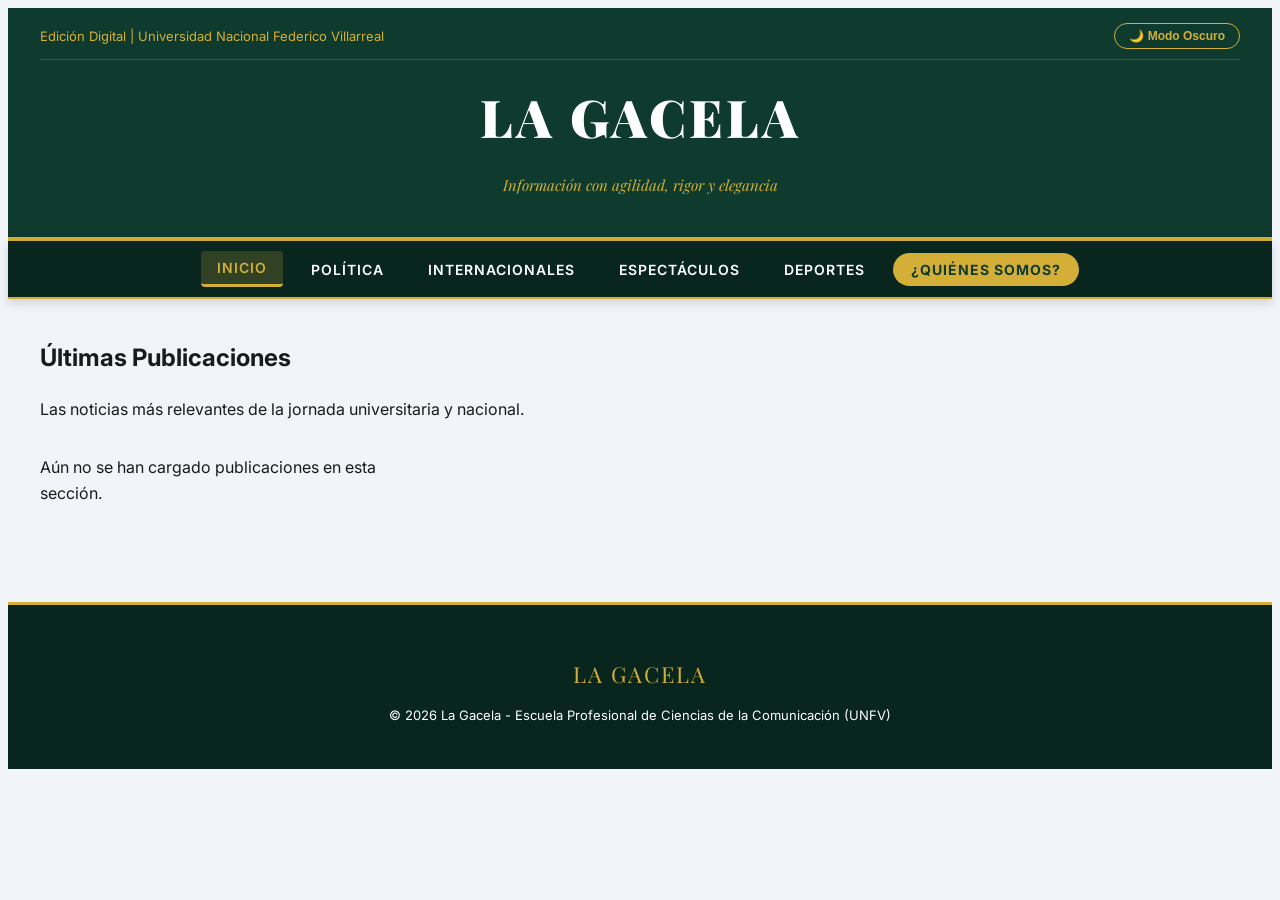
==== index.html @ b921f2df "Refactor styles.css: Update visual styles and inline player components, streamline CSS variables, an" ====
<html lang="es">
<head>
  <meta charset="UTF-8">
  <meta name="viewport" content="width=device-width, initial-scale=1.0">
  <title>La Gacela - Periódico Universitario</title>
  <link rel="stylesheet" href="styles.css">
  <link href="https://fonts.googleapis.com/css2?family=Playfair+Display:ital,wght@0,600;0,700;0,900;1,400;1,700&family=Inter:wght@400;500;600;700&display=swap" rel="stylesheet">
  <link rel="stylesheet" href="https://cdnjs.cloudflare.com/ajax/libs/font-awesome/6.5.1/css/all.min.css">
</head>
<body>

  <!-- ENCABEZADO Y LOGO -->
  <header class="encabezado">
    <div class="top-bar">
      <span>Edición Digital | Universidad Nacional Federico Villarreal</span>
      <button id="btn-modo">🌙 Modo Oscuro</button>
    </div>
    <a href="index.html" class="enlace-logo">
      <h1 class="logo">LA GACELA</h1>
    </a>
    <p class="slogan">Información con agilidad, rigor y elegancia</p>
  </header>

  <!-- BARRA DE NAVEGACIÓN -->
  <nav class="navegacion">
    <ul class="nav-menu">
      <li><button class="nav-btn activo" data-seccion="inicio">Inicio</button></li>
      <li><button class="nav-btn" data-seccion="politica">Política</button></li>
      <li><button class="nav-btn" data-seccion="internacionales">Internacionales</button></li>
      <li><button class="nav-btn" data-seccion="espectaculos">Espectáculos</button></li>
      <li><button class="nav-btn" data-seccion="deportes">Deportes</button></li>
      <li><button class="nav-btn nav-btn-destacado" data-seccion="quienes-somos">¿Quiénes somos?</button></li>
    </ul>
  </nav>

  <!-- CONTENEDOR PRINCIPAL -->
  <main class="contenedor-principal">

    <!-- SECCIÓN NOTICIAS -->
    <section id="sec-noticias" class="seccion-vista activo">
      <div class="encabezado-seccion-actual">
        <h2 id="titulo-seccion-actual" class="titulo-seccion-bloque">Últimas Publicaciones</h2>
        <p id="bajada-seccion-actual" class="subtitulo-seccion-texto">Las noticias más relevantes de la jornada universitaria y nacional.</p>
      </div>

      <!-- NOTICIA DESTACADA (HERO) -->
      <div id="contenedor-destacada"></div>

      <!-- RETÍCULA DE NOTICIAS SECUNDARIAS -->
      <div id="grid-noticias" class="grid-noticias"></div>
    </section>

    <!-- SECCIÓN QUIÉNES SOMOS -->
    <section id="sec-quienes-somos" class="seccion-vista">
      <div class="presentacion-institucional">
        <h2>¿Quiénes somos?</h2>

        <!-- CUADRO COMPACTO PARA EL ISOTIPO DEBAJO DEL TÍTULO -->
        <div class="contenedor-isotipo-quienes-somos">
          <div class="marco-isotipo-compacto">
            <img src="fotos/LAGACELAICONODORADO.jpg" alt="Isotipo La Gacela" class="isotipo-compacto" onerror="this.style.display='none'">
          </div>
        </div>

        <div class="manifiesto-texto">
          <p>
            Somos <strong>La Gacela</strong>, el periódico universitario fundado por estudiantes de Ciencias de la Comunicación de la <strong>Universidad Nacional Federico Villarreal</strong>. Nuestro compromiso es ejercer un periodismo ético, riguroso y transparente que aporte contexto a los hechos de mayor relevancia. Buscamos ser un espacio de confianza donde el rigor informativo y el análisis crítico guíen cada una de nuestras coberturas.
          </p>
        </div>

        <div class="divisor-dorado"></div>

        <!-- EQUIPO EDITORIAL (5 SLIDES) -->
        <div class="bloque-equipo-editorial">
          <h3 class="titulo-equipo">Nuestro equipo editorial</h3>
          <p class="subtitulo-equipo">Conoce a los periodistas detrás de las investigaciones e historias de La Gacela.</p>

          <div class="carrusel-contenedor">
            <button class="carrusel-flecha flecha-izquierda" id="btn-carrusel-prev" aria-label="Anterior">
              <i class="fa-solid fa-chevron-left"></i>
            </button>

            <div class="tarjeta-equipo" id="tarjeta-miembro">
              <div class="avatar-miembro-wrapper">
                <img id="miembro-foto" src="fotos/LAGACELAICONODORADO.jpg" alt="Foto de miembro">
              </div>
              <h4 id="miembro-nombre" class="nombre-miembro">Cargando...</h4>
              <p id="miembro-cargo" class="cargo-miembro">Cargo</p>
              <a id="miembro-correo" href="#" class="correo-miembro">correo@lagacela.pe</a>
              <p id="miembro-bio" class="bio-miembro">Descripción del redactor...</p>
            </div>

            <button class="carrusel-flecha flecha-derecha" id="btn-carrusel-next" aria-label="Siguiente">
              <i class="fa-solid fa-chevron-right"></i>
            </button>
          </div>

          <div class="carrusel-indicadores" id="carrusel-indicadores"></div>
        </div>

      </div>
    </section>

  </main>

  <!-- PIE DE PÁGINA -->
  <footer class="pie-pagina">
    <div class="contenido-footer">
      <p class="logo-footer">LA GACELA</p>
      <p>© 2026 La Gacela - Escuela Profesional de Ciencias de la Comunicación (UNFV)</p>
    </div>
  </footer>

  <script src="script.js"></script>
</body>
</html>
---- styles.css ----
/* ==========================================================
LA GACELA - ESTILOS VISUALES Y REPRODUCTORES INLINE
========================================================== */

:root {
--verde-esmeralda: #0e3b2e;
--verde-oscuro: #08261e;
--dorado: #D4AF37;
--dorado-hover: #b8952b;
--blanco: #ffffff;
--fondo-claro: #f1f5f9;
--tarjeta-bg: #ffffff;
--texto-principal: #1a1a1a;
--texto-secundario: #555555;
--borde-suave: #e2e8f0;
}

{
box-sizing: border-box;
margin: 0;
padding: 0;
}

body {
font-family: 'Inter', -apple-system, sans-serif;
background-color: var(--fondo-claro);
color: var(--texto-principal);
line-height: 1.6;
transition: background-color 0.3s ease, color 0.3s ease;
}

/* ENCABEZADO */
.encabezado {
background-color: var(--verde-esmeralda);
color: var(--blanco);
border-bottom: 4px solid var(--dorado);
padding: 15px 20px 25px 20px;
text-align: center;
}

.top-bar {
max-width: 1200px;
margin: 0 auto 15px auto;
display: flex;
justify-content: space-between;
align-items: center;
font-size: 13px;
color: var(--dorado);
border-bottom: 1px solid rgba(212, 175, 55, 0.25);
padding-bottom: 10px;
}

#btn-modo {
background: transparent;
border: 1px solid var(--dorado);
color: var(--dorado);
padding: 5px 14px;
border-radius: 20px;
cursor: pointer;
font-size: 12px;
font-weight: 600;
transition: all 0.25s ease;
}

#btn-modo:hover {
background-color: var(--dorado);
color: var(--verde-esmeralda);
}

.enlace-logo {
text-decoration: none;
}

.logo {
font-family: 'Playfair Display', Georgia, serif;
font-size: 52px;
font-weight: 900;
color: var(--blanco);
letter-spacing: 3px;
margin: 8px 0 4px 0;
}

.slogan {
font-family: 'Playfair Display', Georgia, serif;
font-style: italic;
font-size: 15px;
color: var(--dorado);
}

/* NAVEGACIÓN */
.navegacion {
background-color: var(--verde-oscuro);
border-bottom: 2px solid var(--dorado);
position: sticky;
top: 0;
z-index: 100;
box-shadow: 0 4px 10px rgba(0,0,0,0.15);
}

.nav-menu {
display: flex;
justify-content: center;
align-items: center;
gap: 12px;
list-style: none;
flex-wrap: wrap;
max-width: 1200px;
margin: 0 auto;
padding: 10px 15px;
}

.nav-btn {
background: transparent !important;
border: none !important;
color: #ffffff !important;
font-family: 'Inter', sans-serif;
font-size: 14px;
font-weight: 600;
text-transform: uppercase;
letter-spacing: 1px;
padding: 8px 16px;
cursor: pointer;
border-radius: 4px;
text-decoration: none;
display: inline-block;
transition: all 0.25s ease;
}

.nav-btn:hover {
color: var(--dorado) !important;
background-color: rgba(212, 175, 55, 0.12) !important;
}

.nav-btn.activo {
color: var(--dorado) !important;
background-color: rgba(212, 175, 55, 0.2) !important;
border-bottom: 3px solid var(--dorado) !important;
}

.nav-btn-destacado {
background-color: var(--dorado) !important;
color: var(--verde-esmeralda) !important;
font-weight: 700;
border-radius: 20px !important;
padding: 8px 18px !important;
}

.contenedor-principal {
max-width: 1200px;
margin: 40px auto 80px auto;
padding: 0 20px;
}

.seccion-vista {
display: none !important;
}

.seccion-vista.activo {
display: block !important;
}

/* ISOTIPO COMPACTO EN QUIÉNES SOMOS */
.contenedor-isotipo-quienes-somos {
display: flex;
justify-content: center;
align-items: center;
margin: 10px auto 25px auto;
}

.marco-isotipo-compacto {
width: 70px;
height: 70px;
border-radius: 8px;
border: 1px solid var(--dorado);
background-color: var(--tarjeta-bg);
padding: 4px;
box-shadow: 0 4px 12px rgba(0, 0, 0, 0.08);
display: flex;
justify-content: center;
align-items: center;
}

.isotipo-compacto {
width: 100%;
height: 100%;
object-fit: contain;
display: block;
}

/* CONTENEDOR DE REDES SOCIALES (TWITTER / TIKTOK) EN NOTICIA */
.contenedor-red-social {
margin: 30px auto !important;
display: flex !important;
justify-content: center !important;
width: 100% !important;
}

/* REPRODUCTOR DE VIDEO EMBEBIDO DENTRO DEL TEXTO */
.iframe-responsive-inline {
position: relative !important;
padding-bottom: 56.25% !important;
height: 0 !important;
overflow: hidden !important;
border-radius: 8px !important;
margin: 30px 0 !important;
box-shadow: 0 4px 15px rgba(0,0,0,0.1) !important;
}

.iframe-responsive-inline iframe {
position: absolute !important;
top: 0 !important;
left: 0 !important;
width: 100% !important;
height: 100% !important;
}

/* NOTICIA DESTACADA EN PORTADA */
.tarjeta-destacada-hero {
background-color: var(--tarjeta-bg);
border-radius: 12px;
overflow: hidden;
box-shadow: 0 8px 25px rgba(0,0,0,0.08);
border: 1px solid var(--borde-suave);
margin-bottom: 40px;
}

.enlace-destacada {
text-decoration: none !important;
color: inherit !important;
display: grid;
grid-template-columns: 1.2fr 1fr;
}

@media (max-width: 850px) {
.enlace-destacada { grid-template-columns: 1fr; }
}

.imagen-destacada-wrapper {
position: relative;
min-height: 360px;
background-color: #e2e8f0;
}

.imagen-destacada-wrapper img {
width: 100%;
height: 100%;
object-fit: cover;
display: block;
}

.badge-categoria-destacada {
position: absolute;
top: 16px;
left: 16px;
background-color: var(--verde-esmeralda);
color: var(--blanco);
font-size: 11px;
font-weight: 700;
padding: 6px 12px;
border-radius: 4px;
letter-spacing: 1px;
border: 1px solid var(--dorado);
}

.contenido-destacada {
padding: 35px 30px;
display: flex;
flex-direction: column;
justify-content: center;
}

.etiqueta-destacada-alerta {
color: var(--dorado);
font-size: 12px;
font-weight: 800;
letter-spacing: 1.5px;
margin-bottom: 12px;
}

.titulo-destacada {
font-family: 'Playfair Display', Georgia, serif;
font-size: 28px;
line-height: 1.25;
color: var(--texto-principal) !important;
margin-bottom: 15px;
font-weight: 900;
}

.bajada-destacada {
font-size: 15px;
color: var(--texto-secundario);
line-height: 1.6;
margin-bottom: 25px;
}

.meta-destacada {
font-size: 13px;
color: #777;
margin-top: auto;
padding-top: 15px;
border-top: 1px solid var(--borde-suave);
}

.meta-destacada strong {
color: var(--verde-esmeralda);
}

/* RETÍCULA DE TARJETAS SECUNDARIAS */
.grid-noticias {
display: grid;
grid-template-columns: repeat(auto-fill, minmax(320px, 1fr));
gap: 30px;
}

.tarjeta-noticia-portada {
background-color: var(--tarjeta-bg);
border-radius: 8px;
overflow: hidden;
box-shadow: 0 4px 15px rgba(0,0,0,0.06);
border: 1px solid var(--borde-suave);
}

.enlace-noticia {
text-decoration: none !important;
color: inherit !important;
display: flex;
flex-direction: column;
height: 100%;
}

.imagen-portada-wrapper {
position: relative;
width: 100%;
height: 210px;
background-color: #e2e8f0;
overflow: hidden;
}

.imagen-portada-wrapper img {
width: 100%;
height: 100%;
object-fit: cover;
}

.badge-categoria-portada {
position: absolute;
top: 12px;
left: 12px;
background-color: var(--verde-esmeralda);
color: var(--blanco);
font-size: 10px;
font-weight: 700;
padding: 4px 9px;
border-radius: 3px;
letter-spacing: 1px;
border: 1px solid var(--dorado);
}

.contenido-tarjeta-portada {
padding: 20px;
display: flex;
flex-direction: column;
flex-grow: 1;
}

.titulo-tarjeta {
font-family: 'Playfair Display', Georgia, serif;
font-size: 20px;
line-height: 1.3;
color: var(--texto-principal) !important;
margin-bottom: 10px;
}

.bajada-tarjeta {
font-size: 14px;
color: var(--texto-secundario);
line-height: 1.5;
margin-bottom: 15px;
}

.meta-tarjeta {
font-size: 12px;
color: #777777;
margin-top: auto;
padding-top: 10px;
border-top: 1px solid var(--borde-suave);
}

.meta-tarjeta strong {
color: var(--verde-esmeralda);
}

/* PÁGINA Y CONTENEDOR DE LA NOTICIA */
.noticia-pagina-wrapper {
background-color: var(--fondo-claro);
padding: 40px 15px 80px 15px;
min-height: calc(100vh - 250px);
display: flex;
justify-content: center;
align-items: flex-start;
}

.noticia-periodistica-container {
width: 100% !important;
max-width: 820px !important;
margin: 0 auto !important;
background-color: var(--tarjeta-bg) !important;
padding: 40px 35px !important;
border-radius: 8px !important;
box-shadow: 0 4px 20px rgba(0, 0, 0, 0.08) !important;
box-sizing: border-box !important;
}

.noticia-volada {
font-family: 'Inter', sans-serif !important;
color: var(--dorado) !important;
font-size: 13px !important;
font-weight: 700 !important;
letter-spacing: 2px !important;
text-transform: uppercase !important;
margin-bottom: 12px !important;
}

.noticia-titular {
font-family: 'Playfair Display', Georgia, serif !important;
font-size: 38px !important;
line-height: 1.2 !important;
font-weight: 900 !important;
color: var(--texto-principal) !important;
margin-top: 0 !important;
margin-bottom: 18px !important;
}

.noticia-bajada, .noticia-bajada p {
font-family: 'Inter', sans-serif !important;
font-size: 19px !important;
line-height: 1.5 !important;
color: #4a4a4a !important;
margin-bottom: 25px !important;
}

.noticia-creditos-fecha {
display: flex !important;
justify-content: space-between !important;
align-items: center !important;
border-top: 1px solid #eaeaea !important;
border-bottom: 1px solid #eaeaea !important;
padding: 12px 0 !important;
margin-bottom: 30px !important;
font-family: 'Inter', sans-serif !important;
font-size: 13.5px !important;
color: #666666 !important;
}

.noticia-creditos-fecha strong {
color: var(--verde-esmeralda) !important;
}

.noticia-media-wrapper {
margin: 0 0 35px 0 !important;
width: 100% !important;
}

.marco-imagen {
width: 100% !important;
max-height: 480px !important;
background-color: #f8f9fa !important;
border-radius: 6px !important;
padding: 5px !important;
display: flex !important;
justify-content: center !important;
align-items: center !important;
overflow: hidden !important;
}

.marco-imagen img {
width: 100% !important;
height: auto !important;
max-height: 470px !important;
object-fit: contain !important;
display: block !important;
margin: 0 auto !important;
}

.noticia-leyenda {
font-family: 'Inter', sans-serif !important;
font-size: 13px !important;
color: #666666 !important;
font-style: italic !important;
margin-top: 10px !important;
border-left: 3px solid var(--dorado) !important;
padding-left: 10px !important;
}

.noticia-lead-destacado, .noticia-lead-destacado p {
font-family: 'Georgia', serif !important;
font-size: 19.5px !important;
font-weight: 500 !important;
color: var(--texto-principal) !important;
line-height: 1.7 !important;
margin-bottom: 22px !important;
}

.noticia-cuerpo-redaccion {
font-family: 'Georgia', serif !important;
font-size: 18px !important;
line-height: 1.8 !important;
color: #2b2b2b !important;
}

.noticia-cuerpo-redaccion p {
margin-bottom: 22px !important;
text-align: justify !important;
}

.noticia-figura-inline {
margin: 30px 0 !important;
width: 100% !important;
}

.marco-imagen-inline {
width: 100% !important;
max-height: 480px !important;
background-color: #f8f9fa !important;
border-radius: 6px !important;
padding: 5px !important;
display: flex !important;
justify-content: center !important;
align-items: center !important;
overflow: hidden !important;
border: 1px solid var(--borde-suave) !important;
}

.marco-imagen-inline img {
width: 100% !important;
height: auto !important;
max-height: 470px !important;
object-fit: contain !important;
display: block !important;
}

.noticia-leyenda-inline {
font-family: 'Inter', sans-serif !important;
font-size: 13px !important;
color: #666666 !important;
font-style: italic !important;
margin-top: 8px !important;
border-left: 3px solid var(--dorado) !important;
padding-left: 10px !important;
}

.noticia-sepa-mas {
margin-top: 45px !important;
padding-top: 25px !important;
border-top: 2px solid #f0f0f0 !important;
}

.tag-item {
display: inline-block !important;
font-family: 'Inter', sans-serif !important;
font-size: 13px !important;
background-color: #f2f4f3 !important;
color: #444444 !important;
padding: 6px 14px !important;
border-radius: 20px !important;
border: 1px solid #e0e0e0 !important;
margin-right: 8px !important;
margin-bottom: 8px !important;
}

.btn-volver-portada {
display: inline-block !important;
font-family: 'Inter', sans-serif !important;
font-weight: 600 !important;
color: var(--verde-esmeralda) !important;
text-decoration: none !important;
padding: 10px 20px !important;
border: 1px solid var(--verde-esmeralda) !important;
border-radius: 4px !important;
transition: all 0.3s ease !important;
margin-top: 25px !important;
}

.btn-volver-portada:hover {
background-color: var(--verde-esmeralda) !important;
color: #ffffff !important;
}

/* PIE DE PÁGINA */
.bloque-vacio-seccion {
grid-column: 1 / -1;
text-align: center;
padding: 60px 20px;
background-color: var(--tarjeta-bg);
border-radius: 8px;
border: 1px dashed var(--borde-suave);
color: var(--texto-secundario);
}

.pie-pagina {
background-color: var(--verde-oscuro);
color: var(--blanco);
text-align: center;
padding: 30px 20px;
border-top: 3px solid var(--dorado);
font-size: 13px;
}

.logo-footer {
font-family: 'Playfair Display', serif;
font-size: 22px;
color: var(--dorado);
margin-bottom: 6px;
letter-spacing: 2px;
}

/* MODO OSCURO ARMONIOSO */
body.modo-oscuro {
--fondo-claro: #0b1311;
--tarjeta-bg: #13241e;
--texto-principal: #f3f4f6;
--texto-secundario: #cbd5e1;
--borde-suave: #1e3d33;
}

body.modo-oscuro .noticia-periodistica-container {
background-color: #13241e !important;
box-shadow: 0 8px 25px rgba(0, 0, 0, 0.4) !important;
}

body.modo-oscuro .noticia-titular,
body.modo-oscuro .noticia-lead-destacado p {
color: #ffffff !important;
}

body.modo-oscuro .noticia-bajada,
body.modo-oscuro .noticia-bajada p,
body.modo-oscuro .noticia-cuerpo-redaccion {
color: #cbd5e1 !important;
}

body.modo-oscuro .marco-imagen,
body.modo-oscuro .marco-imagen-inline,
body.modo-oscuro .marco-isotipo-compacto {
background-color: #081512 !important;
}

body.modo-oscuro .noticia-creditos-fecha strong {
color: var(--dorado) !important;
}
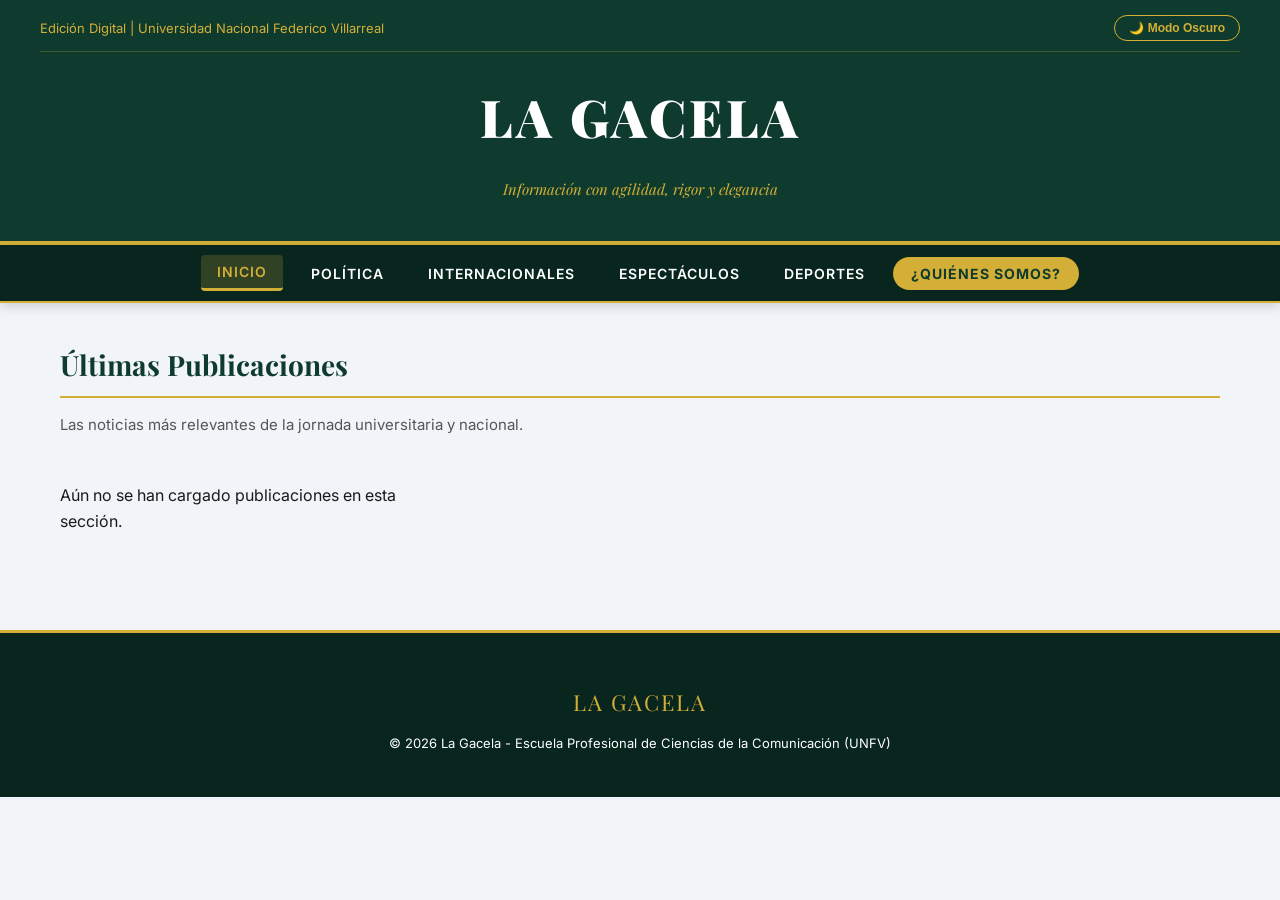
==== commit f6bf65df: "Add HTML5 doctype to index.html, enhance social media link parsing in noticia.html, and unify CSS st" ====
--- a/index.html
+++ b/index.html
@@ -1,4 +1,4 @@
-
+<!DOCTYPE html>
 <html lang="es">
 <head>
   <meta charset="UTF-8">
--- a/styles.css
+++ b/styles.css
@@ -1,650 +1,860 @@
 /* ==========================================================
-LA GACELA - ESTILOS VISUALES Y REPRODUCTORES INLINE
-========================================================== */
+   LA GACELA - HOJA DE ESTILOS UNIFICADA Y DEFINITIVA
+   ========================================================== */
 
 :root {
---verde-esmeralda: #0e3b2e;
---verde-oscuro: #08261e;
---dorado: #D4AF37;
---dorado-hover: #b8952b;
---blanco: #ffffff;
---fondo-claro: #f1f5f9;
---tarjeta-bg: #ffffff;
---texto-principal: #1a1a1a;
---texto-secundario: #555555;
---borde-suave: #e2e8f0;
-}
-
-{
-box-sizing: border-box;
-margin: 0;
-padding: 0;
-}
-
-body {
-font-family: 'Inter', -apple-system, sans-serif;
-background-color: var(--fondo-claro);
-color: var(--texto-principal);
-line-height: 1.6;
-transition: background-color 0.3s ease, color 0.3s ease;
-}
-
-/* ENCABEZADO */
+  --verde-esmeralda: #0e3b2e;
+  --verde-oscuro: #08261e;
+  --dorado: #D4AF37;
+  --dorado-hover: #b8952b;
+  --blanco: #ffffff;
+  --fondo-claro: #f1f5f9;
+  --tarjeta-bg: #ffffff;
+  --texto-principal: #1a1a1a;
+  --texto-secundario: #555555;
+  --borde-suave: #e2e8f0;
+}
+
+html, body {
+  margin: 0 !important;
+  padding: 0 !important;
+  width: 100% !important;
+  box-sizing: border-box;
+  background-color: var(--fondo-claro);
+  color: var(--texto-principal);
+  font-family: 'Inter', -apple-system, BlinkMacSystemFont, 'Segoe UI', Roboto, sans-serif;
+  line-height: 1.6;
+}
+
+* {
+  box-sizing: border-box;
+}
+
+a {
+  color: inherit;
+  text-decoration: none;
+}
+
+/* 1. ENCABEZADO Y LOGO */
 .encabezado {
-background-color: var(--verde-esmeralda);
-color: var(--blanco);
-border-bottom: 4px solid var(--dorado);
-padding: 15px 20px 25px 20px;
-text-align: center;
+  background-color: var(--verde-esmeralda);
+  color: var(--blanco);
+  border-bottom: 4px solid var(--dorado);
+  padding: 15px 20px 25px 20px;
+  text-align: center;
+  width: 100%;
 }
 
 .top-bar {
-max-width: 1200px;
-margin: 0 auto 15px auto;
-display: flex;
-justify-content: space-between;
-align-items: center;
-font-size: 13px;
-color: var(--dorado);
-border-bottom: 1px solid rgba(212, 175, 55, 0.25);
-padding-bottom: 10px;
+  max-width: 1200px;
+  margin: 0 auto 15px auto;
+  display: flex;
+  justify-content: space-between;
+  align-items: center;
+  font-size: 13px;
+  color: var(--dorado);
+  border-bottom: 1px solid rgba(212, 175, 55, 0.25);
+  padding-bottom: 10px;
 }
 
 #btn-modo {
-background: transparent;
-border: 1px solid var(--dorado);
-color: var(--dorado);
-padding: 5px 14px;
-border-radius: 20px;
-cursor: pointer;
-font-size: 12px;
-font-weight: 600;
-transition: all 0.25s ease;
+  background: transparent;
+  border: 1px solid var(--dorado);
+  color: var(--dorado);
+  padding: 5px 14px;
+  border-radius: 20px;
+  cursor: pointer;
+  font-size: 12px;
+  font-weight: 600;
+  transition: all 0.25s ease;
 }
 
 #btn-modo:hover {
-background-color: var(--dorado);
-color: var(--verde-esmeralda);
+  background-color: var(--dorado);
+  color: var(--verde-esmeralda);
 }
 
 .enlace-logo {
-text-decoration: none;
+  text-decoration: none;
+  display: inline-block;
 }
 
 .logo {
-font-family: 'Playfair Display', Georgia, serif;
-font-size: 52px;
-font-weight: 900;
-color: var(--blanco);
-letter-spacing: 3px;
-margin: 8px 0 4px 0;
+  font-family: 'Playfair Display', Georgia, serif;
+  font-size: 52px;
+  font-weight: 900;
+  color: var(--blanco);
+  letter-spacing: 3px;
+  margin: 8px 0 4px 0;
 }
 
 .slogan {
-font-family: 'Playfair Display', Georgia, serif;
-font-style: italic;
-font-size: 15px;
-color: var(--dorado);
-}
-
-/* NAVEGACIÓN */
+  font-family: 'Playfair Display', Georgia, serif;
+  font-style: italic;
+  font-size: 15px;
+  color: var(--dorado);
+}
+
+/* 2. BARRA DE NAVEGACIÓN Y PESTAÑAS */
 .navegacion {
-background-color: var(--verde-oscuro);
-border-bottom: 2px solid var(--dorado);
-position: sticky;
-top: 0;
-z-index: 100;
-box-shadow: 0 4px 10px rgba(0,0,0,0.15);
+  background-color: var(--verde-oscuro);
+  border-bottom: 2px solid var(--dorado);
+  position: sticky;
+  top: 0;
+  z-index: 100;
+  width: 100%;
+  box-shadow: 0 4px 10px rgba(0,0,0,0.15);
 }
 
 .nav-menu {
-display: flex;
-justify-content: center;
-align-items: center;
-gap: 12px;
-list-style: none;
-flex-wrap: wrap;
-max-width: 1200px;
-margin: 0 auto;
-padding: 10px 15px;
+  display: flex;
+  justify-content: center;
+  align-items: center;
+  gap: 12px;
+  list-style: none;
+  flex-wrap: wrap;
+  max-width: 1200px;
+  margin: 0 auto;
+  padding: 10px 15px;
 }
 
 .nav-btn {
-background: transparent !important;
-border: none !important;
-color: #ffffff !important;
-font-family: 'Inter', sans-serif;
-font-size: 14px;
-font-weight: 600;
-text-transform: uppercase;
-letter-spacing: 1px;
-padding: 8px 16px;
-cursor: pointer;
-border-radius: 4px;
-text-decoration: none;
-display: inline-block;
-transition: all 0.25s ease;
+  background: transparent !important;
+  border: none !important;
+  color: #ffffff !important;
+  font-family: 'Inter', sans-serif;
+  font-size: 14px;
+  font-weight: 600;
+  text-transform: uppercase;
+  letter-spacing: 1px;
+  padding: 8px 16px;
+  cursor: pointer;
+  border-radius: 4px;
+  text-decoration: none !important;
+  display: inline-block;
+  transition: all 0.25s ease;
 }
 
 .nav-btn:hover {
-color: var(--dorado) !important;
-background-color: rgba(212, 175, 55, 0.12) !important;
+  color: var(--dorado) !important;
+  background-color: rgba(212, 175, 55, 0.12) !important;
 }
 
 .nav-btn.activo {
-color: var(--dorado) !important;
-background-color: rgba(212, 175, 55, 0.2) !important;
-border-bottom: 3px solid var(--dorado) !important;
+  color: var(--dorado) !important;
+  background-color: rgba(212, 175, 55, 0.2) !important;
+  border-bottom: 3px solid var(--dorado) !important;
 }
 
 .nav-btn-destacado {
-background-color: var(--dorado) !important;
-color: var(--verde-esmeralda) !important;
-font-weight: 700;
-border-radius: 20px !important;
-padding: 8px 18px !important;
-}
-
+  background-color: var(--dorado) !important;
+  color: var(--verde-esmeralda) !important;
+  font-weight: 700;
+  border-radius: 20px !important;
+  padding: 8px 18px !important;
+}
+
+.nav-btn-destacado:hover {
+  background-color: var(--dorado-hover) !important;
+  color: var(--blanco) !important;
+}
+
+/* 3. CONTROL DE SECCIONES (OCULTAR INACTIVAS) */
 .contenedor-principal {
-max-width: 1200px;
-margin: 40px auto 80px auto;
-padding: 0 20px;
+  max-width: 1200px;
+  margin: 40px auto 80px auto;
+  padding: 0 20px;
 }
 
 .seccion-vista {
-display: none !important;
+  display: none !important;
 }
 
 .seccion-vista.activo {
-display: block !important;
-}
-
-/* ISOTIPO COMPACTO EN QUIÉNES SOMOS */
+  display: block !important;
+}
+
+.encabezado-seccion-actual {
+  margin-bottom: 30px;
+}
+
+.titulo-seccion-bloque {
+  font-family: 'Playfair Display', Georgia, serif;
+  font-size: 28px;
+  color: var(--verde-esmeralda);
+  border-bottom: 2px solid var(--dorado);
+  padding-bottom: 8px;
+  margin-bottom: 6px;
+}
+
+.subtitulo-seccion-texto {
+  font-size: 15px;
+  color: var(--texto-secundario);
+}
+
+/* 4. NOTICIA DESTACADA (HERO EN PORTADA) */
+.tarjeta-destacada-hero {
+  background-color: var(--tarjeta-bg);
+  border-radius: 12px;
+  overflow: hidden;
+  box-shadow: 0 8px 25px rgba(0,0,0,0.08);
+  border: 1px solid var(--borde-suave);
+  margin-bottom: 40px;
+  transition: transform 0.3s ease, box-shadow 0.3s ease;
+}
+
+.tarjeta-destacada-hero:hover {
+  transform: translateY(-4px);
+  box-shadow: 0 14px 35px rgba(0,0,0,0.14);
+}
+
+.enlace-destacada {
+  text-decoration: none !important;
+  color: inherit !important;
+  display: grid;
+  grid-template-columns: 1.2fr 1fr;
+}
+
+@media (max-width: 850px) {
+  .enlace-destacada {
+    grid-template-columns: 1fr;
+  }
+}
+
+.imagen-destacada-wrapper {
+  position: relative;
+  min-height: 360px;
+  background-color: #e2e8f0;
+}
+
+.imagen-destacada-wrapper img {
+  width: 100%;
+  height: 100%;
+  object-fit: cover;
+  display: block;
+}
+
+.badge-categoria-destacada {
+  position: absolute;
+  top: 16px;
+  left: 16px;
+  background-color: var(--verde-esmeralda);
+  color: var(--blanco);
+  font-size: 11px;
+  font-weight: 700;
+  padding: 6px 12px;
+  border-radius: 4px;
+  letter-spacing: 1px;
+  border: 1px solid var(--dorado);
+}
+
+.contenido-destacada {
+  padding: 35px 30px;
+  display: flex;
+  flex-direction: column;
+  justify-content: center;
+}
+
+.etiqueta-destacada-alerta {
+  color: var(--dorado);
+  font-size: 12px;
+  font-weight: 800;
+  letter-spacing: 1.5px;
+  margin-bottom: 12px;
+}
+
+.titulo-destacada {
+  font-family: 'Playfair Display', Georgia, serif;
+  font-size: 28px;
+  line-height: 1.25;
+  color: var(--texto-principal) !important;
+  margin-bottom: 15px;
+  font-weight: 900;
+}
+
+.bajada-destacada {
+  font-size: 15px;
+  color: var(--texto-secundario);
+  line-height: 1.6;
+  margin-bottom: 25px;
+}
+
+.meta-destacada {
+  font-size: 13px;
+  color: #777;
+  margin-top: auto;
+  padding-top: 15px;
+  border-top: 1px solid var(--borde-suave);
+}
+
+.meta-destacada strong {
+  color: var(--verde-esmeralda);
+}
+
+/* 5. RETÍCULA DE TARJETAS SECUNDARIAS */
+.grid-noticias {
+  display: grid;
+  grid-template-columns: repeat(auto-fill, minmax(320px, 1fr));
+  gap: 30px;
+}
+
+.tarjeta-noticia-portada {
+  background-color: var(--tarjeta-bg);
+  border-radius: 8px;
+  overflow: hidden;
+  box-shadow: 0 4px 15px rgba(0,0,0,0.06);
+  border: 1px solid var(--borde-suave);
+  transition: transform 0.25s ease, box-shadow 0.25s ease;
+}
+
+.tarjeta-noticia-portada:hover {
+  transform: translateY(-5px);
+  box-shadow: 0 10px 25px rgba(0,0,0,0.12);
+}
+
+.enlace-noticia {
+  text-decoration: none !important;
+  color: inherit !important;
+  display: flex;
+  flex-direction: column;
+  height: 100%;
+}
+
+.imagen-portada-wrapper {
+  position: relative;
+  width: 100%;
+  height: 210px;
+  background-color: #e2e8f0;
+  overflow: hidden;
+}
+
+.imagen-portada-wrapper img {
+  width: 100%;
+  height: 100%;
+  object-fit: cover;
+  display: block;
+}
+
+.badge-categoria-portada {
+  position: absolute;
+  top: 12px;
+  left: 12px;
+  background-color: var(--verde-esmeralda);
+  color: var(--blanco);
+  font-size: 10px;
+  font-weight: 700;
+  padding: 4px 9px;
+  border-radius: 3px;
+  letter-spacing: 1px;
+  border: 1px solid var(--dorado);
+}
+
+.contenido-tarjeta-portada {
+  padding: 20px;
+  display: flex;
+  flex-direction: column;
+  flex-grow: 1;
+}
+
+.titulo-tarjeta {
+  font-family: 'Playfair Display', Georgia, serif;
+  font-size: 20px;
+  line-height: 1.3;
+  color: var(--texto-principal) !important;
+  margin-bottom: 10px;
+}
+
+.bajada-tarjeta {
+  font-size: 14px;
+  color: var(--texto-secundario);
+  line-height: 1.5;
+  margin-bottom: 15px;
+}
+
+.meta-tarjeta {
+  font-size: 12px;
+  color: #777777;
+  margin-top: auto;
+  padding-top: 10px;
+  border-top: 1px solid var(--borde-suave);
+}
+
+.meta-tarjeta strong {
+  color: var(--verde-esmeralda);
+}
+
+/* 6. ¿QUIÉNES SOMOS? Y ISOTIPO DEBAJO DEL TÍTULO */
+.presentacion-institucional {
+  max-width: 850px;
+  margin: 0 auto;
+  text-align: center;
+}
+
+.presentacion-institucional h2 {
+  font-family: 'Playfair Display', Georgia, serif;
+  font-size: 36px;
+  color: var(--verde-esmeralda);
+  margin-bottom: 20px;
+}
+
 .contenedor-isotipo-quienes-somos {
-display: flex;
-justify-content: center;
-align-items: center;
-margin: 10px auto 25px auto;
+  display: flex;
+  justify-content: center;
+  align-items: center;
+  margin: 10px auto 25px auto;
 }
 
 .marco-isotipo-compacto {
-width: 70px;
-height: 70px;
-border-radius: 8px;
-border: 1px solid var(--dorado);
-background-color: var(--tarjeta-bg);
-padding: 4px;
-box-shadow: 0 4px 12px rgba(0, 0, 0, 0.08);
-display: flex;
-justify-content: center;
-align-items: center;
+  width: 80px;
+  height: 80px;
+  border-radius: 8px;
+  border: 2px solid var(--dorado);
+  background-color: var(--tarjeta-bg);
+  padding: 4px;
+  box-shadow: 0 4px 12px rgba(0, 0, 0, 0.08);
+  display: flex;
+  justify-content: center;
+  align-items: center;
 }
 
 .isotipo-compacto {
-width: 100%;
-height: 100%;
-object-fit: contain;
-display: block;
-}
-
-/* CONTENEDOR DE REDES SOCIALES (TWITTER / TIKTOK) EN NOTICIA */
+  width: 100%;
+  height: 100%;
+  object-fit: contain;
+  display: block;
+}
+
+.manifiesto-texto p {
+  font-size: 17px;
+  line-height: 1.8;
+  color: var(--texto-principal);
+  text-align: justify;
+}
+
+.divisor-dorado {
+  width: 80px;
+  height: 3px;
+  background-color: var(--dorado);
+  margin: 30px auto;
+}
+
+/* 7. CARRUSEL EDITORIAL */
+.bloque-equipo-editorial {
+  margin-top: 40px;
+}
+
+.titulo-equipo {
+  font-family: 'Playfair Display', Georgia, serif;
+  font-size: 28px;
+  color: var(--verde-esmeralda);
+  margin-bottom: 6px;
+}
+
+.subtitulo-equipo {
+  font-size: 15px;
+  color: var(--texto-secundario);
+  margin-bottom: 30px;
+}
+
+.carrusel-contenedor {
+  display: flex;
+  align-items: center;
+  justify-content: center;
+  gap: 20px;
+  margin-bottom: 20px;
+}
+
+.tarjeta-equipo {
+  background-color: var(--tarjeta-bg);
+  border-radius: 12px;
+  padding: 40px 35px;
+  box-shadow: 0 8px 25px rgba(0,0,0,0.08);
+  border: 1px solid var(--borde-suave);
+  max-width: 600px;
+  width: 100%;
+  text-align: center;
+}
+
+.avatar-miembro-wrapper {
+  width: 140px;
+  height: 140px;
+  margin: 0 auto 20px auto;
+  border-radius: 50%;
+  overflow: hidden;
+  border: 4px solid var(--dorado);
+  box-shadow: 0 6px 15px rgba(0,0,0,0.12);
+  background-color: #f1f5f9;
+}
+
+.avatar-miembro-wrapper img {
+  width: 100%;
+  height: 100%;
+  object-fit: cover;
+  display: block;
+}
+
+.nombre-miembro {
+  font-family: 'Playfair Display', Georgia, serif;
+  font-size: 24px;
+  color: var(--verde-esmeralda);
+  margin-bottom: 6px;
+}
+
+.cargo-miembro {
+  font-size: 14px;
+  font-weight: 700;
+  color: var(--dorado-hover);
+  text-transform: uppercase;
+  letter-spacing: 1px;
+  margin-bottom: 6px;
+}
+
+.correo-miembro {
+  display: inline-block;
+  font-size: 13.5px;
+  color: var(--verde-esmeralda) !important;
+  font-weight: 500;
+  text-decoration: none !important;
+  margin-bottom: 18px;
+  transition: color 0.2s ease;
+}
+
+.correo-miembro:hover {
+  color: var(--dorado) !important;
+  text-decoration: underline !important;
+}
+
+.bio-miembro {
+  font-size: 15px;
+  color: var(--texto-secundario);
+  line-height: 1.6;
+}
+
+/* BOTONES DE FLECHA FORZADOS CON ESTILO EDITORIAL */
+.carrusel-flecha {
+  background-color: var(--verde-esmeralda) !important;
+  color: #ffffff !important;
+  border: 2px solid var(--dorado) !important;
+  width: 48px !important;
+  height: 48px !important;
+  border-radius: 50% !important;
+  cursor: pointer !important;
+  display: flex !important;
+  align-items: center !important;
+  justify-content: center !important;
+  font-size: 18px !important;
+  transition: all 0.25s ease !important;
+  flex-shrink: 0 !important;
+  outline: none !important;
+}
+
+.carrusel-flecha:hover {
+  background-color: var(--dorado) !important;
+  color: var(--verde-esmeralda) !important;
+  transform: scale(1.1) !important;
+}
+
+.carrusel-indicadores {
+  display: flex;
+  justify-content: center;
+  gap: 8px;
+}
+
+.punto-indicador {
+  width: 10px;
+  height: 10px;
+  border-radius: 50%;
+  background-color: #cbd5e1;
+  transition: all 0.3s ease;
+}
+
+.punto-indicador.activo {
+  background-color: var(--dorado);
+  width: 24px;
+  border-radius: 10px;
+}
+
+/* 8. PÁGINA DE LECTURA DE NOTICIA (noticia.html) Y CONTENIDOS INLINE */
+.noticia-pagina-wrapper {
+  background-color: var(--fondo-claro);
+  padding: 40px 15px 80px 15px;
+  min-height: calc(100vh - 250px);
+  display: flex;
+  justify-content: center;
+  align-items: flex-start;
+}
+
+.noticia-periodistica-container {
+  width: 100% !important;
+  max-width: 820px !important;
+  margin: 0 auto !important;
+  background-color: var(--tarjeta-bg) !important;
+  padding: 40px 35px !important;
+  border-radius: 8px !important;
+  box-shadow: 0 4px 20px rgba(0, 0, 0, 0.08) !important;
+  box-sizing: border-box !important;
+}
+
+.noticia-volada {
+  font-family: 'Inter', sans-serif !important;
+  color: var(--dorado) !important;
+  font-size: 13px !important;
+  font-weight: 700 !important;
+  letter-spacing: 2px !important;
+  text-transform: uppercase !important;
+  margin-bottom: 12px !important;
+}
+
+.noticia-titular {
+  font-family: 'Playfair Display', Georgia, serif !important;
+  font-size: 38px !important;
+  line-height: 1.2 !important;
+  font-weight: 900 !important;
+  color: var(--texto-principal) !important;
+  margin-top: 0 !important;
+  margin-bottom: 18px !important;
+}
+
+.noticia-bajada, .noticia-bajada p {
+  font-family: 'Inter', sans-serif !important;
+  font-size: 19px !important;
+  line-height: 1.5 !important;
+  color: #4a4a4a !important;
+  margin-bottom: 25px !important;
+}
+
+.noticia-creditos-fecha {
+  display: flex !important;
+  justify-content: space-between !important;
+  align-items: center !important;
+  border-top: 1px solid #eaeaea !important;
+  border-bottom: 1px solid #eaeaea !important;
+  padding: 12px 0 !important;
+  margin-bottom: 30px !important;
+  font-family: 'Inter', sans-serif !important;
+  font-size: 13.5px !important;
+  color: #666666 !important;
+}
+
+.noticia-creditos-fecha strong {
+  color: var(--verde-esmeralda) !important;
+}
+
+.noticia-media-wrapper {
+  margin: 0 0 35px 0 !important;
+  width: 100% !important;
+}
+
+.marco-imagen {
+  width: 100% !important;
+  max-height: 480px !important;
+  background-color: #f8f9fa !important;
+  border-radius: 6px !important;
+  padding: 5px !important;
+  display: flex !important;
+  justify-content: center !important;
+  align-items: center !important;
+  overflow: hidden !important;
+}
+
+.marco-imagen img {
+  width: 100% !important;
+  height: auto !important;
+  max-height: 470px !important;
+  object-fit: contain !important;
+  display: block !important;
+  margin: 0 auto !important;
+}
+
+.noticia-leyenda {
+  font-family: 'Inter', sans-serif !important;
+  font-size: 13px !important;
+  color: #666666 !important;
+  font-style: italic !important;
+  margin-top: 10px !important;
+  border-left: 3px solid var(--dorado) !important;
+  padding-left: 10px !important;
+}
+
+.noticia-lead-destacado, .noticia-lead-destacado p {
+  font-family: 'Georgia', serif !important;
+  font-size: 19.5px !important;
+  font-weight: 500 !important;
+  color: var(--texto-principal) !important;
+  line-height: 1.7 !important;
+  margin-bottom: 22px !important;
+}
+
+.noticia-cuerpo-redaccion {
+  font-family: 'Georgia', serif !important;
+  font-size: 18px !important;
+  line-height: 1.8 !important;
+  color: #2b2b2b !important;
+}
+
+.noticia-cuerpo-redaccion p {
+  margin-bottom: 22px !important;
+  text-align: justify !important;
+}
+
+/* FOTOS INTERMEDIAS Y REPRODUCTORES EN EL CUERPO */
+.noticia-figura-inline {
+  margin: 30px 0 !important;
+  width: 100% !important;
+}
+
+.marco-imagen-inline {
+  width: 100% !important;
+  max-height: 480px !important;
+  background-color: #f8f9fa !important;
+  border-radius: 6px !important;
+  padding: 5px !important;
+  display: flex !important;
+  justify-content: center !important;
+  align-items: center !important;
+  overflow: hidden !important;
+  border: 1px solid var(--borde-suave) !important;
+}
+
+.marco-imagen-inline img {
+  width: 100% !important;
+  height: auto !important;
+  max-height: 470px !important;
+  object-fit: contain !important;
+  display: block !important;
+}
+
+.noticia-leyenda-inline {
+  font-family: 'Inter', sans-serif !important;
+  font-size: 13px !important;
+  color: #666666 !important;
+  font-style: italic !important;
+  margin-top: 8px !important;
+  border-left: 3px solid var(--dorado) !important;
+  padding-left: 10px !important;
+}
+
 .contenedor-red-social {
-margin: 30px auto !important;
-display: flex !important;
-justify-content: center !important;
-width: 100% !important;
-}
-
-/* REPRODUCTOR DE VIDEO EMBEBIDO DENTRO DEL TEXTO */
+  margin: 30px auto !important;
+  display: flex !important;
+  justify-content: center !important;
+  width: 100% !important;
+}
+
 .iframe-responsive-inline {
-position: relative !important;
-padding-bottom: 56.25% !important;
-height: 0 !important;
-overflow: hidden !important;
-border-radius: 8px !important;
-margin: 30px 0 !important;
-box-shadow: 0 4px 15px rgba(0,0,0,0.1) !important;
+  position: relative !important;
+  padding-bottom: 56.25% !important;
+  height: 0 !important;
+  overflow: hidden !important;
+  border-radius: 8px !important;
+  margin: 30px 0 !important;
+  box-shadow: 0 4px 15px rgba(0,0,0,0.1) !important;
 }
 
 .iframe-responsive-inline iframe {
-position: absolute !important;
-top: 0 !important;
-left: 0 !important;
-width: 100% !important;
-height: 100% !important;
-}
-
-/* NOTICIA DESTACADA EN PORTADA */
-.tarjeta-destacada-hero {
-background-color: var(--tarjeta-bg);
-border-radius: 12px;
-overflow: hidden;
-box-shadow: 0 8px 25px rgba(0,0,0,0.08);
-border: 1px solid var(--borde-suave);
-margin-bottom: 40px;
-}
-
-.enlace-destacada {
-text-decoration: none !important;
-color: inherit !important;
-display: grid;
-grid-template-columns: 1.2fr 1fr;
-}
-
-@media (max-width: 850px) {
-.enlace-destacada { grid-template-columns: 1fr; }
-}
-
-.imagen-destacada-wrapper {
-position: relative;
-min-height: 360px;
-background-color: #e2e8f0;
-}
-
-.imagen-destacada-wrapper img {
-width: 100%;
-height: 100%;
-object-fit: cover;
-display: block;
-}
-
-.badge-categoria-destacada {
-position: absolute;
-top: 16px;
-left: 16px;
-background-color: var(--verde-esmeralda);
-color: var(--blanco);
-font-size: 11px;
-font-weight: 700;
-padding: 6px 12px;
-border-radius: 4px;
-letter-spacing: 1px;
-border: 1px solid var(--dorado);
-}
-
-.contenido-destacada {
-padding: 35px 30px;
-display: flex;
-flex-direction: column;
-justify-content: center;
-}
-
-.etiqueta-destacada-alerta {
-color: var(--dorado);
-font-size: 12px;
-font-weight: 800;
-letter-spacing: 1.5px;
-margin-bottom: 12px;
-}
-
-.titulo-destacada {
-font-family: 'Playfair Display', Georgia, serif;
-font-size: 28px;
-line-height: 1.25;
-color: var(--texto-principal) !important;
-margin-bottom: 15px;
-font-weight: 900;
-}
-
-.bajada-destacada {
-font-size: 15px;
-color: var(--texto-secundario);
-line-height: 1.6;
-margin-bottom: 25px;
-}
-
-.meta-destacada {
-font-size: 13px;
-color: #777;
-margin-top: auto;
-padding-top: 15px;
-border-top: 1px solid var(--borde-suave);
-}
-
-.meta-destacada strong {
-color: var(--verde-esmeralda);
-}
-
-/* RETÍCULA DE TARJETAS SECUNDARIAS */
-.grid-noticias {
-display: grid;
-grid-template-columns: repeat(auto-fill, minmax(320px, 1fr));
-gap: 30px;
-}
-
-.tarjeta-noticia-portada {
-background-color: var(--tarjeta-bg);
-border-radius: 8px;
-overflow: hidden;
-box-shadow: 0 4px 15px rgba(0,0,0,0.06);
-border: 1px solid var(--borde-suave);
-}
-
-.enlace-noticia {
-text-decoration: none !important;
-color: inherit !important;
-display: flex;
-flex-direction: column;
-height: 100%;
-}
-
-.imagen-portada-wrapper {
-position: relative;
-width: 100%;
-height: 210px;
-background-color: #e2e8f0;
-overflow: hidden;
-}
-
-.imagen-portada-wrapper img {
-width: 100%;
-height: 100%;
-object-fit: cover;
-}
-
-.badge-categoria-portada {
-position: absolute;
-top: 12px;
-left: 12px;
-background-color: var(--verde-esmeralda);
-color: var(--blanco);
-font-size: 10px;
-font-weight: 700;
-padding: 4px 9px;
-border-radius: 3px;
-letter-spacing: 1px;
-border: 1px solid var(--dorado);
-}
-
-.contenido-tarjeta-portada {
-padding: 20px;
-display: flex;
-flex-direction: column;
-flex-grow: 1;
-}
-
-.titulo-tarjeta {
-font-family: 'Playfair Display', Georgia, serif;
-font-size: 20px;
-line-height: 1.3;
-color: var(--texto-principal) !important;
-margin-bottom: 10px;
-}
-
-.bajada-tarjeta {
-font-size: 14px;
-color: var(--texto-secundario);
-line-height: 1.5;
-margin-bottom: 15px;
-}
-
-.meta-tarjeta {
-font-size: 12px;
-color: #777777;
-margin-top: auto;
-padding-top: 10px;
-border-top: 1px solid var(--borde-suave);
-}
-
-.meta-tarjeta strong {
-color: var(--verde-esmeralda);
-}
-
-/* PÁGINA Y CONTENEDOR DE LA NOTICIA */
-.noticia-pagina-wrapper {
-background-color: var(--fondo-claro);
-padding: 40px 15px 80px 15px;
-min-height: calc(100vh - 250px);
-display: flex;
-justify-content: center;
-align-items: flex-start;
-}
-
-.noticia-periodistica-container {
-width: 100% !important;
-max-width: 820px !important;
-margin: 0 auto !important;
-background-color: var(--tarjeta-bg) !important;
-padding: 40px 35px !important;
-border-radius: 8px !important;
-box-shadow: 0 4px 20px rgba(0, 0, 0, 0.08) !important;
-box-sizing: border-box !important;
-}
-
-.noticia-volada {
-font-family: 'Inter', sans-serif !important;
-color: var(--dorado) !important;
-font-size: 13px !important;
-font-weight: 700 !important;
-letter-spacing: 2px !important;
-text-transform: uppercase !important;
-margin-bottom: 12px !important;
-}
-
-.noticia-titular {
-font-family: 'Playfair Display', Georgia, serif !important;
-font-size: 38px !important;
-line-height: 1.2 !important;
-font-weight: 900 !important;
-color: var(--texto-principal) !important;
-margin-top: 0 !important;
-margin-bottom: 18px !important;
-}
-
-.noticia-bajada, .noticia-bajada p {
-font-family: 'Inter', sans-serif !important;
-font-size: 19px !important;
-line-height: 1.5 !important;
-color: #4a4a4a !important;
-margin-bottom: 25px !important;
-}
-
-.noticia-creditos-fecha {
-display: flex !important;
-justify-content: space-between !important;
-align-items: center !important;
-border-top: 1px solid #eaeaea !important;
-border-bottom: 1px solid #eaeaea !important;
-padding: 12px 0 !important;
-margin-bottom: 30px !important;
-font-family: 'Inter', sans-serif !important;
-font-size: 13.5px !important;
-color: #666666 !important;
-}
-
-.noticia-creditos-fecha strong {
-color: var(--verde-esmeralda) !important;
-}
-
-.noticia-media-wrapper {
-margin: 0 0 35px 0 !important;
-width: 100% !important;
-}
-
-.marco-imagen {
-width: 100% !important;
-max-height: 480px !important;
-background-color: #f8f9fa !important;
-border-radius: 6px !important;
-padding: 5px !important;
-display: flex !important;
-justify-content: center !important;
-align-items: center !important;
-overflow: hidden !important;
-}
-
-.marco-imagen img {
-width: 100% !important;
-height: auto !important;
-max-height: 470px !important;
-object-fit: contain !important;
-display: block !important;
-margin: 0 auto !important;
-}
-
-.noticia-leyenda {
-font-family: 'Inter', sans-serif !important;
-font-size: 13px !important;
-color: #666666 !important;
-font-style: italic !important;
-margin-top: 10px !important;
-border-left: 3px solid var(--dorado) !important;
-padding-left: 10px !important;
-}
-
-.noticia-lead-destacado, .noticia-lead-destacado p {
-font-family: 'Georgia', serif !important;
-font-size: 19.5px !important;
-font-weight: 500 !important;
-color: var(--texto-principal) !important;
-line-height: 1.7 !important;
-margin-bottom: 22px !important;
-}
-
-.noticia-cuerpo-redaccion {
-font-family: 'Georgia', serif !important;
-font-size: 18px !important;
-line-height: 1.8 !important;
-color: #2b2b2b !important;
-}
-
-.noticia-cuerpo-redaccion p {
-margin-bottom: 22px !important;
-text-align: justify !important;
-}
-
-.noticia-figura-inline {
-margin: 30px 0 !important;
-width: 100% !important;
-}
-
-.marco-imagen-inline {
-width: 100% !important;
-max-height: 480px !important;
-background-color: #f8f9fa !important;
-border-radius: 6px !important;
-padding: 5px !important;
-display: flex !important;
-justify-content: center !important;
-align-items: center !important;
-overflow: hidden !important;
-border: 1px solid var(--borde-suave) !important;
-}
-
-.marco-imagen-inline img {
-width: 100% !important;
-height: auto !important;
-max-height: 470px !important;
-object-fit: contain !important;
-display: block !important;
-}
-
-.noticia-leyenda-inline {
-font-family: 'Inter', sans-serif !important;
-font-size: 13px !important;
-color: #666666 !important;
-font-style: italic !important;
-margin-top: 8px !important;
-border-left: 3px solid var(--dorado) !important;
-padding-left: 10px !important;
+  position: absolute !important;
+  top: 0 !important;
+  left: 0 !important;
+  width: 100% !important;
+  height: 100% !important;
 }
 
 .noticia-sepa-mas {
-margin-top: 45px !important;
-padding-top: 25px !important;
-border-top: 2px solid #f0f0f0 !important;
+  margin-top: 45px !important;
+  padding-top: 25px !important;
+  border-top: 2px solid #f0f0f0 !important;
 }
 
 .tag-item {
-display: inline-block !important;
-font-family: 'Inter', sans-serif !important;
-font-size: 13px !important;
-background-color: #f2f4f3 !important;
-color: #444444 !important;
-padding: 6px 14px !important;
-border-radius: 20px !important;
-border: 1px solid #e0e0e0 !important;
-margin-right: 8px !important;
-margin-bottom: 8px !important;
+  display: inline-block !important;
+  font-family: 'Inter', sans-serif !important;
+  font-size: 13px !important;
+  background-color: #f2f4f3 !important;
+  color: #444444 !important;
+  padding: 6px 14px !important;
+  border-radius: 20px !important;
+  border: 1px solid #e0e0e0 !important;
+  margin-right: 8px !important;
+  margin-bottom: 8px !important;
 }
 
 .btn-volver-portada {
-display: inline-block !important;
-font-family: 'Inter', sans-serif !important;
-font-weight: 600 !important;
-color: var(--verde-esmeralda) !important;
-text-decoration: none !important;
-padding: 10px 20px !important;
-border: 1px solid var(--verde-esmeralda) !important;
-border-radius: 4px !important;
-transition: all 0.3s ease !important;
-margin-top: 25px !important;
+  display: inline-block !important;
+  font-family: 'Inter', sans-serif !important;
+  font-weight: 600 !important;
+  color: var(--verde-esmeralda) !important;
+  text-decoration: none !important;
+  padding: 10px 20px !important;
+  border: 1px solid var(--verde-esmeralda) !important;
+  border-radius: 4px !important;
+  transition: all 0.3s ease !important;
+  margin-top: 25px !important;
 }
 
 .btn-volver-portada:hover {
-background-color: var(--verde-esmeralda) !important;
-color: #ffffff !important;
-}
-
-/* PIE DE PÁGINA */
+  background-color: var(--verde-esmeralda) !important;
+  color: #ffffff !important;
+}
+
+/* 9. PIE DE PÁGINA */
 .bloque-vacio-seccion {
-grid-column: 1 / -1;
-text-align: center;
-padding: 60px 20px;
-background-color: var(--tarjeta-bg);
-border-radius: 8px;
-border: 1px dashed var(--borde-suave);
-color: var(--texto-secundario);
+  grid-column: 1 / -1;
+  text-align: center;
+  padding: 60px 20px;
+  background-color: var(--tarjeta-bg);
+  border-radius: 8px;
+  border: 1px dashed var(--borde-suave);
+  color: var(--texto-secundario);
 }
 
 .pie-pagina {
-background-color: var(--verde-oscuro);
-color: var(--blanco);
-text-align: center;
-padding: 30px 20px;
-border-top: 3px solid var(--dorado);
-font-size: 13px;
+  background-color: var(--verde-oscuro);
+  color: var(--blanco);
+  text-align: center;
+  padding: 30px 20px;
+  border-top: 3px solid var(--dorado);
+  font-size: 13px;
 }
 
 .logo-footer {
-font-family: 'Playfair Display', serif;
-font-size: 22px;
-color: var(--dorado);
-margin-bottom: 6px;
-letter-spacing: 2px;
-}
-
-/* MODO OSCURO ARMONIOSO */
+  font-family: 'Playfair Display', serif;
+  font-size: 22px;
+  color: var(--dorado);
+  margin-bottom: 6px;
+  letter-spacing: 2px;
+}
+
+/* 10. MODO OSCURO ARMONIOSO */
 body.modo-oscuro {
---fondo-claro: #0b1311;
---tarjeta-bg: #13241e;
---texto-principal: #f3f4f6;
---texto-secundario: #cbd5e1;
---borde-suave: #1e3d33;
+  --fondo-claro: #0b1311;
+  --tarjeta-bg: #13241e;
+  --texto-principal: #f3f4f6;
+  --texto-secundario: #cbd5e1;
+  --borde-suave: #1e3d33;
 }
 
 body.modo-oscuro .noticia-periodistica-container {
-background-color: #13241e !important;
-box-shadow: 0 8px 25px rgba(0, 0, 0, 0.4) !important;
+  background-color: #13241e !important;
+  box-shadow: 0 8px 25px rgba(0, 0, 0, 0.4) !important;
 }
 
 body.modo-oscuro .noticia-titular,
 body.modo-oscuro .noticia-lead-destacado p {
-color: #ffffff !important;
-}
-
-body.modo-oscuro .noticia-bajada,
+  color: #ffffff !important;
+}
+
+body.modo-oscuro .noticia-bajada, 
 body.modo-oscuro .noticia-bajada p,
 body.modo-oscuro .noticia-cuerpo-redaccion {
-color: #cbd5e1 !important;
+  color: #cbd5e1 !important;
 }
 
 body.modo-oscuro .marco-imagen,
 body.modo-oscuro .marco-imagen-inline,
 body.modo-oscuro .marco-isotipo-compacto {
-background-color: #081512 !important;
+  background-color: #081512 !important;
 }
 
 body.modo-oscuro .noticia-creditos-fecha strong {
-color: var(--dorado) !important;
+  color: var(--dorado) !important;
 }
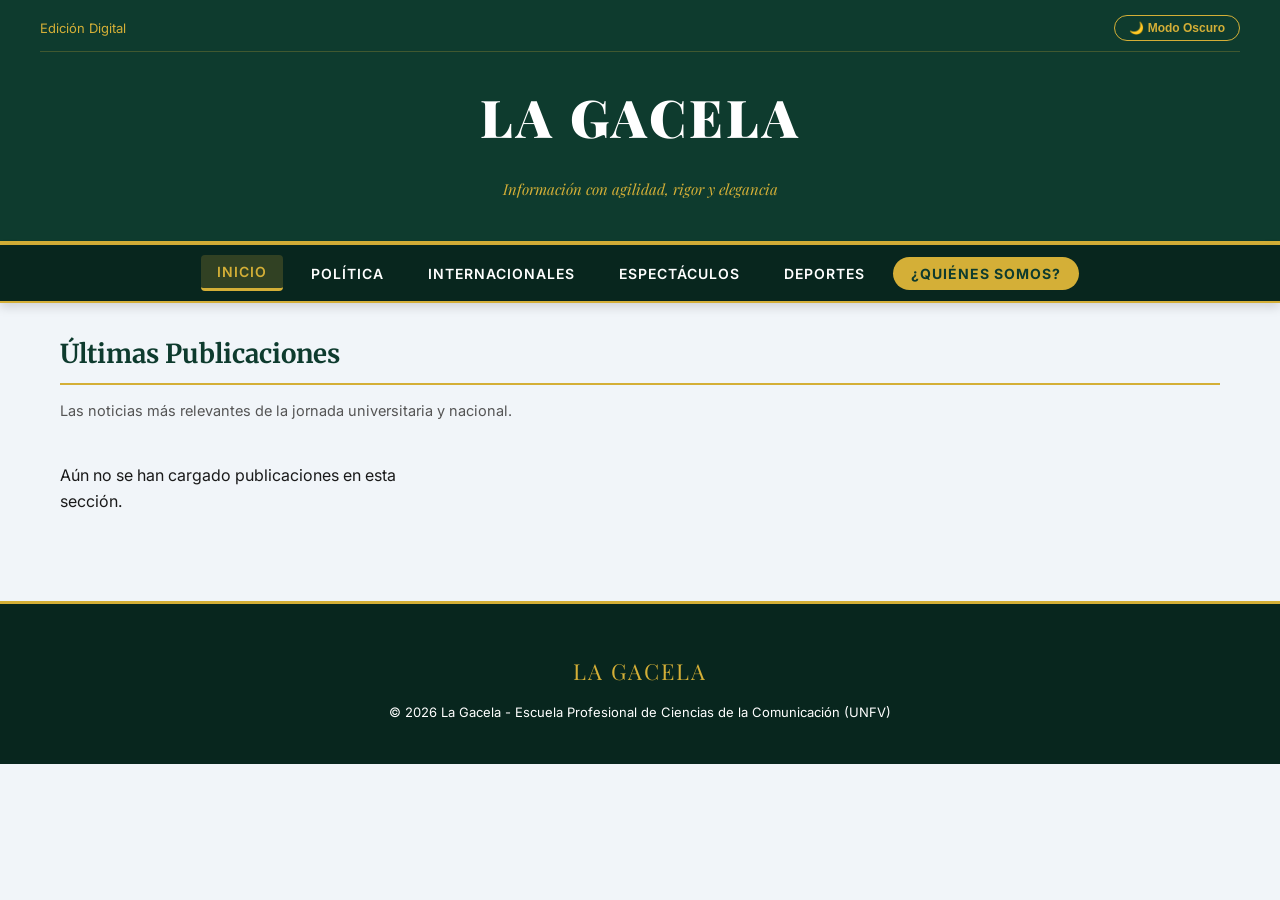
==== commit 1f0cb2ea: "Refactor index.html and noticia.html: Update font links and improve comments for clarity" ====
--- a/index.html
+++ b/index.html
@@ -5,7 +5,7 @@
   <meta name="viewport" content="width=device-width, initial-scale=1.0">
   <title>La Gacela - Periódico Universitario</title>
   <link rel="stylesheet" href="styles.css">
-  <link href="https://fonts.googleapis.com/css2?family=Playfair+Display:ital,wght@0,600;0,700;0,900;1,400;1,700&family=Inter:wght@400;500;600;700&display=swap" rel="stylesheet">
+  <link href="https://fonts.googleapis.com/css2?family=Merriweather:ital,wght@0,300;0,400;0,700;0,900;1,300;1,400&family=Playfair+Display:ital,wght@0,600;0,700;0,900;1,400;1,700&family=Inter:wght@400;500;600;700&display=swap" rel="stylesheet">
   <link rel="stylesheet" href="https://cdnjs.cloudflare.com/ajax/libs/font-awesome/6.5.1/css/all.min.css">
 </head>
 <body>
@@ -13,7 +13,7 @@
   <!-- ENCABEZADO Y LOGO -->
   <header class="encabezado">
     <div class="top-bar">
-      <span>Edición Digital | Universidad Nacional Federico Villarreal</span>
+      <span>Edición Digital</span>
       <button id="btn-modo">🌙 Modo Oscuro</button>
     </div>
     <a href="index.html" class="enlace-logo">
@@ -44,7 +44,7 @@
         <p id="bajada-seccion-actual" class="subtitulo-seccion-texto">Las noticias más relevantes de la jornada universitaria y nacional.</p>
       </div>
 
-      <!-- NOTICIA DESTACADA (HERO) -->
+      <!-- NOTICIA DESTACADA (HERO POLÍTICA) -->
       <div id="contenedor-destacada"></div>
 
       <!-- RETÍCULA DE NOTICIAS SECUNDARIAS -->
@@ -54,13 +54,12 @@
     <!-- SECCIÓN QUIÉNES SOMOS -->
     <section id="sec-quienes-somos" class="seccion-vista">
       <div class="presentacion-institucional">
+        
         <h2>¿Quiénes somos?</h2>
 
-        <!-- CUADRO COMPACTO PARA EL ISOTIPO DEBAJO DEL TÍTULO -->
+        <!-- ISOTIPO GRANDE, CENTRADO Y SIN MARCOS -->
         <div class="contenedor-isotipo-quienes-somos">
-          <div class="marco-isotipo-compacto">
-            <img src="fotos/LAGACELAICONODORADO.jpg" alt="Isotipo La Gacela" class="isotipo-compacto" onerror="this.style.display='none'">
-          </div>
+          <img src="fotos/LAGACELAICONODORADO.jpg" alt="Isotipo La Gacela" class="isotipo-limpio" onerror="this.onerror=null; this.src='fotos/LAGACELAICONODORADO.png';">
         </div>
 
         <div class="manifiesto-texto">
@@ -83,7 +82,7 @@
 
             <div class="tarjeta-equipo" id="tarjeta-miembro">
               <div class="avatar-miembro-wrapper">
-                <img id="miembro-foto" src="fotos/LAGACELAICONODORADO.jpg" alt="Foto de miembro">
+                <img id="miembro-foto" src="fotos/LAGACELAICONODORADO.jpg" alt="Foto de miembro" onerror="this.src='fotos/LAGACELAICONODORADO.png'">
               </div>
               <h4 id="miembro-nombre" class="nombre-miembro">Cargando...</h4>
               <p id="miembro-cargo" class="cargo-miembro">Cargo</p>
--- a/styles.css
+++ b/styles.css
@@ -1,5 +1,5 @@
 /* ==========================================================
-   LA GACELA - HOJA DE ESTILOS UNIFICADA Y DEFINITIVA
+   LA GACELA - ESTILOS PERIODÍSTICOS UNIFICADOS
    ========================================================== */
 
 :root {
@@ -95,7 +95,7 @@
   color: var(--dorado);
 }
 
-/* 2. BARRA DE NAVEGACIÓN Y PESTAÑAS */
+/* 2. BARRA DE NAVEGACIÓN */
 .navegacion {
   background-color: var(--verde-oscuro);
   border-bottom: 2px solid var(--dorado);
@@ -159,10 +159,10 @@
   color: var(--blanco) !important;
 }
 
-/* 3. CONTROL DE SECCIONES (OCULTAR INACTIVAS) */
+/* 3. CONTROL DE SECCIONES */
 .contenedor-principal {
   max-width: 1200px;
-  margin: 40px auto 80px auto;
+  margin: 30px auto 70px auto;
   padding: 0 20px;
 }
 
@@ -175,12 +175,12 @@
 }
 
 .encabezado-seccion-actual {
-  margin-bottom: 30px;
+  margin-bottom: 25px;
 }
 
 .titulo-seccion-bloque {
-  font-family: 'Playfair Display', Georgia, serif;
-  font-size: 28px;
+  font-family: 'Merriweather', Georgia, serif;
+  font-size: 26px;
   color: var(--verde-esmeralda);
   border-bottom: 2px solid var(--dorado);
   padding-bottom: 8px;
@@ -188,34 +188,35 @@
 }
 
 .subtitulo-seccion-texto {
-  font-size: 15px;
+  font-size: 14.5px;
   color: var(--texto-secundario);
 }
 
-/* 4. NOTICIA DESTACADA (HERO EN PORTADA) */
+/* 4. NOTICIA DESTACADA COMPACTA */
 .tarjeta-destacada-hero {
   background-color: var(--tarjeta-bg);
-  border-radius: 12px;
+  border-radius: 10px;
   overflow: hidden;
-  box-shadow: 0 8px 25px rgba(0,0,0,0.08);
+  box-shadow: 0 4px 18px rgba(0,0,0,0.07);
   border: 1px solid var(--borde-suave);
-  margin-bottom: 40px;
-  transition: transform 0.3s ease, box-shadow 0.3s ease;
+  margin-bottom: 30px;
+  transition: transform 0.25s ease, box-shadow 0.25s ease;
 }
 
 .tarjeta-destacada-hero:hover {
-  transform: translateY(-4px);
-  box-shadow: 0 14px 35px rgba(0,0,0,0.14);
+  transform: translateY(-3px);
+  box-shadow: 0 10px 25px rgba(0,0,0,0.11);
 }
 
 .enlace-destacada {
   text-decoration: none !important;
   color: inherit !important;
   display: grid;
-  grid-template-columns: 1.2fr 1fr;
-}
-
-@media (max-width: 850px) {
+  grid-template-columns: 1.1fr 1fr;
+  align-items: stretch;
+}
+
+@media (max-width: 800px) {
   .enlace-destacada {
     grid-template-columns: 1fr;
   }
@@ -223,8 +224,10 @@
 
 .imagen-destacada-wrapper {
   position: relative;
-  min-height: 360px;
+  min-height: 250px;
+  max-height: 290px;
   background-color: #e2e8f0;
+  overflow: hidden;
 }
 
 .imagen-destacada-wrapper img {
@@ -236,20 +239,20 @@
 
 .badge-categoria-destacada {
   position: absolute;
-  top: 16px;
-  left: 16px;
+  top: 12px;
+  left: 12px;
   background-color: var(--verde-esmeralda);
   color: var(--blanco);
-  font-size: 11px;
+  font-size: 10px;
   font-weight: 700;
-  padding: 6px 12px;
+  padding: 4px 10px;
   border-radius: 4px;
   letter-spacing: 1px;
   border: 1px solid var(--dorado);
 }
 
 .contenido-destacada {
-  padding: 35px 30px;
+  padding: 22px 25px;
   display: flex;
   flex-direction: column;
   justify-content: center;
@@ -257,45 +260,42 @@
 
 .etiqueta-destacada-alerta {
   color: var(--dorado);
+  font-size: 11px;
+  font-weight: 800;
+  letter-spacing: 1.2px;
+  margin-bottom: 8px;
+}
+
+.titulo-destacada {
+  font-family: 'Merriweather', Georgia, serif;
+  font-size: 22px;
+  line-height: 1.35;
+  color: var(--texto-principal) !important;
+  margin-bottom: 10px;
+  font-weight: 700;
+}
+
+.bajada-destacada {
+  font-family: 'Inter', sans-serif;
+  font-size: 14px;
+  color: var(--texto-secundario);
+  line-height: 1.5;
+  margin-bottom: 15px;
+}
+
+.meta-destacada {
   font-size: 12px;
-  font-weight: 800;
-  letter-spacing: 1.5px;
-  margin-bottom: 12px;
-}
-
-.titulo-destacada {
-  font-family: 'Playfair Display', Georgia, serif;
-  font-size: 28px;
-  line-height: 1.25;
-  color: var(--texto-principal) !important;
-  margin-bottom: 15px;
-  font-weight: 900;
-}
-
-.bajada-destacada {
-  font-size: 15px;
-  color: var(--texto-secundario);
-  line-height: 1.6;
-  margin-bottom: 25px;
-}
-
-.meta-destacada {
-  font-size: 13px;
   color: #777;
   margin-top: auto;
-  padding-top: 15px;
+  padding-top: 10px;
   border-top: 1px solid var(--borde-suave);
-}
-
-.meta-destacada strong {
-  color: var(--verde-esmeralda);
 }
 
 /* 5. RETÍCULA DE TARJETAS SECUNDARIAS */
 .grid-noticias {
   display: grid;
   grid-template-columns: repeat(auto-fill, minmax(320px, 1fr));
-  gap: 30px;
+  gap: 25px;
 }
 
 .tarjeta-noticia-portada {
@@ -308,8 +308,8 @@
 }
 
 .tarjeta-noticia-portada:hover {
-  transform: translateY(-5px);
-  box-shadow: 0 10px 25px rgba(0,0,0,0.12);
+  transform: translateY(-4px);
+  box-shadow: 0 8px 20px rgba(0,0,0,0.1);
 }
 
 .enlace-noticia {
@@ -323,7 +323,7 @@
 .imagen-portada-wrapper {
   position: relative;
   width: 100%;
-  height: 210px;
+  height: 195px;
   background-color: #e2e8f0;
   overflow: hidden;
 }
@@ -337,38 +337,39 @@
 
 .badge-categoria-portada {
   position: absolute;
-  top: 12px;
-  left: 12px;
+  top: 10px;
+  left: 10px;
   background-color: var(--verde-esmeralda);
   color: var(--blanco);
   font-size: 10px;
   font-weight: 700;
-  padding: 4px 9px;
+  padding: 4px 8px;
   border-radius: 3px;
   letter-spacing: 1px;
   border: 1px solid var(--dorado);
 }
 
 .contenido-tarjeta-portada {
-  padding: 20px;
+  padding: 18px;
   display: flex;
   flex-direction: column;
   flex-grow: 1;
 }
 
 .titulo-tarjeta {
-  font-family: 'Playfair Display', Georgia, serif;
-  font-size: 20px;
-  line-height: 1.3;
+  font-family: 'Merriweather', Georgia, serif;
+  font-size: 18px;
+  line-height: 1.35;
   color: var(--texto-principal) !important;
   margin-bottom: 10px;
+  font-weight: 700;
 }
 
 .bajada-tarjeta {
-  font-size: 14px;
+  font-size: 13.5px;
   color: var(--texto-secundario);
   line-height: 1.5;
-  margin-bottom: 15px;
+  margin-bottom: 12px;
 }
 
 .meta-tarjeta {
@@ -379,60 +380,69 @@
   border-top: 1px solid var(--borde-suave);
 }
 
-.meta-tarjeta strong {
-  color: var(--verde-esmeralda);
-}
-
-/* 6. ¿QUIÉNES SOMOS? Y ISOTIPO DEBAJO DEL TÍTULO */
+/* 6. ¿QUIÉNES SOMOS? - COLOR Y TIPOGRAFÍA UNIFICADOS */
 .presentacion-institucional {
   max-width: 850px;
   margin: 0 auto;
   text-align: center;
+  display: flex;
+  flex-direction: column;
+  align-items: center;
 }
 
 .presentacion-institucional h2 {
-  font-family: 'Playfair Display', Georgia, serif;
-  font-size: 36px;
+  font-family: 'Merriweather', Georgia, serif;
+  font-size: 34px;
   color: var(--verde-esmeralda);
+  margin-bottom: 15px;
+  text-align: center;
+  width: 100%;
+}
+
+.contenedor-isotipo-quienes-somos {
+  display: flex !important;
+  justify-content: center !important;
+  align-items: center !important;
+  margin: 10px auto 25px auto !important;
+  width: 100% !important;
+}
+
+.isotipo-limpio {
+  width: 140px !important;
+  max-width: 100% !important;
+  height: auto !important;
+  object-fit: contain !important;
+  display: block !important;
+  margin: 0 auto !important;
+  border: none !important;
+  box-shadow: none !important;
+  background: transparent !important;
+  transition: transform 0.3s ease, filter 0.3s ease;
+}
+
+.isotipo-limpio:hover {
+  transform: scale(1.05);
+}
+
+.manifiesto-texto {
+  width: 100%;
+}
+
+.manifiesto-texto p {
+  font-family: 'Inter', sans-serif !important;
+  font-size: 15px !important;
+  line-height: 1.75 !important;
+  color: var(--texto-secundario) !important;
+  text-align: justify;
   margin-bottom: 20px;
 }
 
-.contenedor-isotipo-quienes-somos {
-  display: flex;
-  justify-content: center;
-  align-items: center;
-  margin: 10px auto 25px auto;
-}
-
-.marco-isotipo-compacto {
-  width: 80px;
-  height: 80px;
-  border-radius: 8px;
-  border: 2px solid var(--dorado);
-  background-color: var(--tarjeta-bg);
-  padding: 4px;
-  box-shadow: 0 4px 12px rgba(0, 0, 0, 0.08);
-  display: flex;
-  justify-content: center;
-  align-items: center;
-}
-
-.isotipo-compacto {
-  width: 100%;
-  height: 100%;
-  object-fit: contain;
-  display: block;
-}
-
-.manifiesto-texto p {
-  font-size: 17px;
-  line-height: 1.8;
+.manifiesto-texto p strong {
   color: var(--texto-principal);
-  text-align: justify;
 }
 
 .divisor-dorado {
-  width: 80px;
+  width: 90px;
   height: 3px;
   background-color: var(--dorado);
   margin: 30px auto;
@@ -440,20 +450,25 @@
 
 /* 7. CARRUSEL EDITORIAL */
 .bloque-equipo-editorial {
-  margin-top: 40px;
+  margin-top: 30px;
+  width: 100%;
+  text-align: center;
 }
 
 .titulo-equipo {
-  font-family: 'Playfair Display', Georgia, serif;
+  font-family: 'Merriweather', Georgia, serif;
   font-size: 28px;
   color: var(--verde-esmeralda);
   margin-bottom: 6px;
+  text-align: center;
 }
 
 .subtitulo-equipo {
-  font-size: 15px;
-  color: var(--texto-secundario);
+  font-family: 'Inter', sans-serif !important;
+  font-size: 15px !important;
+  color: var(--texto-secundario) !important;
   margin-bottom: 30px;
+  text-align: center;
 }
 
 .carrusel-contenedor {
@@ -462,13 +477,14 @@
   justify-content: center;
   gap: 20px;
   margin-bottom: 20px;
+  width: 100%;
 }
 
 .tarjeta-equipo {
   background-color: var(--tarjeta-bg);
   border-radius: 12px;
-  padding: 40px 35px;
-  box-shadow: 0 8px 25px rgba(0,0,0,0.08);
+  padding: 35px 30px;
+  box-shadow: 0 6px 20px rgba(0,0,0,0.07);
   border: 1px solid var(--borde-suave);
   max-width: 600px;
   width: 100%;
@@ -476,9 +492,9 @@
 }
 
 .avatar-miembro-wrapper {
-  width: 140px;
-  height: 140px;
-  margin: 0 auto 20px auto;
+  width: 130px;
+  height: 130px;
+  margin: 0 auto 18px auto;
   border-radius: 50%;
   overflow: hidden;
   border: 4px solid var(--dorado);
@@ -494,14 +510,14 @@
 }
 
 .nombre-miembro {
-  font-family: 'Playfair Display', Georgia, serif;
-  font-size: 24px;
+  font-family: 'Merriweather', Georgia, serif;
+  font-size: 22px;
   color: var(--verde-esmeralda);
   margin-bottom: 6px;
 }
 
 .cargo-miembro {
-  font-size: 14px;
+  font-size: 13.5px;
   font-weight: 700;
   color: var(--dorado-hover);
   text-transform: uppercase;
@@ -511,11 +527,11 @@
 
 .correo-miembro {
   display: inline-block;
-  font-size: 13.5px;
+  font-size: 13px;
   color: var(--verde-esmeralda) !important;
   font-weight: 500;
   text-decoration: none !important;
-  margin-bottom: 18px;
+  margin-bottom: 16px;
   transition: color 0.2s ease;
 }
 
@@ -525,24 +541,24 @@
 }
 
 .bio-miembro {
-  font-size: 15px;
+  font-family: 'Inter', sans-serif;
+  font-size: 14.5px;
   color: var(--texto-secundario);
   line-height: 1.6;
 }
 
-/* BOTONES DE FLECHA FORZADOS CON ESTILO EDITORIAL */
 .carrusel-flecha {
   background-color: var(--verde-esmeralda) !important;
   color: #ffffff !important;
   border: 2px solid var(--dorado) !important;
-  width: 48px !important;
-  height: 48px !important;
+  width: 44px !important;
+  height: 44px !important;
   border-radius: 50% !important;
   cursor: pointer !important;
   display: flex !important;
   align-items: center !important;
   justify-content: center !important;
-  font-size: 18px !important;
+  font-size: 16px !important;
   transition: all 0.25s ease !important;
   flex-shrink: 0 !important;
   outline: none !important;
@@ -551,7 +567,7 @@
 .carrusel-flecha:hover {
   background-color: var(--dorado) !important;
   color: var(--verde-esmeralda) !important;
-  transform: scale(1.1) !important;
+  transform: scale(1.08) !important;
 }
 
 .carrusel-indicadores {
@@ -574,14 +590,15 @@
   border-radius: 10px;
 }
 
-/* 8. PÁGINA DE LECTURA DE NOTICIA (noticia.html) Y CONTENIDOS INLINE */
+/* 8. PÁGINA DE LECTURA DE NOTICIA */
 .noticia-pagina-wrapper {
-  background-color: var(--fondo-claro);
-  padding: 40px 15px 80px 15px;
-  min-height: calc(100vh - 250px);
-  display: flex;
-  justify-content: center;
-  align-items: flex-start;
+  background-color: var(--fondo-claro) !important;
+  padding: 35px 15px 70px 15px !important;
+  min-height: calc(100vh - 250px) !important;
+  display: flex !important;
+  justify-content: center !important;
+  align-items: flex-start !important;
+  width: 100% !important;
 }
 
 .noticia-periodistica-container {
@@ -589,7 +606,7 @@
   max-width: 820px !important;
   margin: 0 auto !important;
   background-color: var(--tarjeta-bg) !important;
-  padding: 40px 35px !important;
+  padding: 38px 35px !important;
   border-radius: 8px !important;
   box-shadow: 0 4px 20px rgba(0, 0, 0, 0.08) !important;
   box-sizing: border-box !important;
@@ -606,10 +623,10 @@
 }
 
 .noticia-titular {
-  font-family: 'Playfair Display', Georgia, serif !important;
-  font-size: 38px !important;
-  line-height: 1.2 !important;
-  font-weight: 900 !important;
+  font-family: 'Merriweather', Georgia, serif !important;
+  font-size: 34px !important;
+  line-height: 1.3 !important;
+  font-weight: 700 !important;
   color: var(--texto-principal) !important;
   margin-top: 0 !important;
   margin-bottom: 18px !important;
@@ -617,31 +634,24 @@
 
 .noticia-bajada, .noticia-bajada p {
   font-family: 'Inter', sans-serif !important;
-  font-size: 19px !important;
+  font-size: 18px !important;
   line-height: 1.5 !important;
   color: #4a4a4a !important;
-  margin-bottom: 25px !important;
+  margin-bottom: 22px !important;
 }
 
 .noticia-creditos-fecha {
-  display: flex !important;
-  justify-content: space-between !important;
-  align-items: center !important;
   border-top: 1px solid #eaeaea !important;
   border-bottom: 1px solid #eaeaea !important;
-  padding: 12px 0 !important;
-  margin-bottom: 30px !important;
+  padding: 10px 0 !important;
+  margin-bottom: 28px !important;
   font-family: 'Inter', sans-serif !important;
   font-size: 13.5px !important;
   color: #666666 !important;
 }
 
-.noticia-creditos-fecha strong {
-  color: var(--verde-esmeralda) !important;
-}
-
 .noticia-media-wrapper {
-  margin: 0 0 35px 0 !important;
+  margin: 0 0 32px 0 !important;
   width: 100% !important;
 }
 
@@ -668,38 +678,30 @@
 
 .noticia-leyenda {
   font-family: 'Inter', sans-serif !important;
-  font-size: 13px !important;
-  color: #666666 !important;
+  font-size: 15px !important;
+  color: #555555 !important;
   font-style: italic !important;
   margin-top: 10px !important;
   border-left: 3px solid var(--dorado) !important;
-  padding-left: 10px !important;
-}
-
-.noticia-lead-destacado, .noticia-lead-destacado p {
-  font-family: 'Georgia', serif !important;
-  font-size: 19.5px !important;
-  font-weight: 500 !important;
-  color: var(--texto-principal) !important;
-  line-height: 1.7 !important;
+  padding-left: 12px !important;
+  line-height: 1.5 !important;
+}
+
+.noticia-lead-destacado, .noticia-lead-destacado p,
+.noticia-cuerpo-redaccion, .noticia-cuerpo-redaccion p {
+  font-family: 'Merriweather', Georgia, serif !important;
+  font-size: 18px !important;
+  line-height: 1.85 !important;
+  color: #2b2b2b !important;
   margin-bottom: 22px !important;
-}
-
-.noticia-cuerpo-redaccion {
-  font-family: 'Georgia', serif !important;
-  font-size: 18px !important;
-  line-height: 1.8 !important;
-  color: #2b2b2b !important;
-}
-
-.noticia-cuerpo-redaccion p {
-  margin-bottom: 22px !important;
+  margin-left: 0 !important;
+  margin-right: 0 !important;
+  text-indent: 0 !important;
   text-align: justify !important;
 }
 
-/* FOTOS INTERMEDIAS Y REPRODUCTORES EN EL CUERPO */
 .noticia-figura-inline {
-  margin: 30px 0 !important;
+  margin: 28px 0 !important;
   width: 100% !important;
 }
 
@@ -726,16 +728,17 @@
 
 .noticia-leyenda-inline {
   font-family: 'Inter', sans-serif !important;
-  font-size: 13px !important;
-  color: #666666 !important;
+  font-size: 15px !important;
+  color: #555555 !important;
   font-style: italic !important;
   margin-top: 8px !important;
   border-left: 3px solid var(--dorado) !important;
-  padding-left: 10px !important;
+  padding-left: 12px !important;
+  line-height: 1.5 !important;
 }
 
 .contenedor-red-social {
-  margin: 30px auto !important;
+  margin: 28px auto !important;
   display: flex !important;
   justify-content: center !important;
   width: 100% !important;
@@ -747,7 +750,7 @@
   height: 0 !important;
   overflow: hidden !important;
   border-radius: 8px !important;
-  margin: 30px 0 !important;
+  margin: 28px 0 !important;
   box-shadow: 0 4px 15px rgba(0,0,0,0.1) !important;
 }
 
@@ -760,8 +763,8 @@
 }
 
 .noticia-sepa-mas {
-  margin-top: 45px !important;
-  padding-top: 25px !important;
+  margin-top: 40px !important;
+  padding-top: 22px !important;
   border-top: 2px solid #f0f0f0 !important;
 }
 
@@ -788,7 +791,7 @@
   border: 1px solid var(--verde-esmeralda) !important;
   border-radius: 4px !important;
   transition: all 0.3s ease !important;
-  margin-top: 25px !important;
+  margin-top: 22px !important;
 }
 
 .btn-volver-portada:hover {
@@ -800,7 +803,7 @@
 .bloque-vacio-seccion {
   grid-column: 1 / -1;
   text-align: center;
-  padding: 60px 20px;
+  padding: 50px 20px;
   background-color: var(--tarjeta-bg);
   border-radius: 8px;
   border: 1px dashed var(--borde-suave);
@@ -811,9 +814,10 @@
   background-color: var(--verde-oscuro);
   color: var(--blanco);
   text-align: center;
-  padding: 30px 20px;
+  padding: 28px 20px;
   border-top: 3px solid var(--dorado);
   font-size: 13px;
+  width: 100%;
 }
 
 .logo-footer {
@@ -824,13 +828,13 @@
   letter-spacing: 2px;
 }
 
-/* 10. MODO OSCURO ARMONIOSO */
+/* 10. MODO OSCURO */
 body.modo-oscuro {
-  --fondo-claro: #0b1311;
-  --tarjeta-bg: #13241e;
-  --texto-principal: #f3f4f6;
-  --texto-secundario: #cbd5e1;
-  --borde-suave: #1e3d33;
+  --fondo-claro: #0b1311 !important;
+  --tarjeta-bg: #13241e !important;
+  --texto-principal: #f3f4f6 !important;
+  --texto-secundario: #cbd5e1 !important;
+  --borde-suave: #1e3d33 !important;
 }
 
 body.modo-oscuro .noticia-periodistica-container {
@@ -850,11 +854,30 @@
 }
 
 body.modo-oscuro .marco-imagen,
-body.modo-oscuro .marco-imagen-inline,
-body.modo-oscuro .marco-isotipo-compacto {
+body.modo-oscuro .marco-imagen-inline {
   background-color: #081512 !important;
 }
 
-body.modo-oscuro .noticia-creditos-fecha strong {
+body.modo-oscuro .noticia-creditos-fecha {
   color: var(--dorado) !important;
+}
+
+body.modo-oscuro .presentacion-institucional h2,
+body.modo-oscuro .titulo-equipo,
+body.modo-oscuro .nombre-miembro {
+  color: #e2f1ec !important;
+}
+
+body.modo-oscuro .manifiesto-texto p,
+body.modo-oscuro .bio-miembro,
+body.modo-oscuro .subtitulo-equipo {
+  color: #cbd5e1 !important;
+}
+
+body.modo-oscuro .correo-miembro {
+  color: var(--dorado) !important;
+}
+
+body.modo-oscuro .isotipo-limpio {
+  filter: brightness(0) invert(1) drop-shadow(0 0 10px rgba(212, 175, 55, 0.5)) !important;
 }
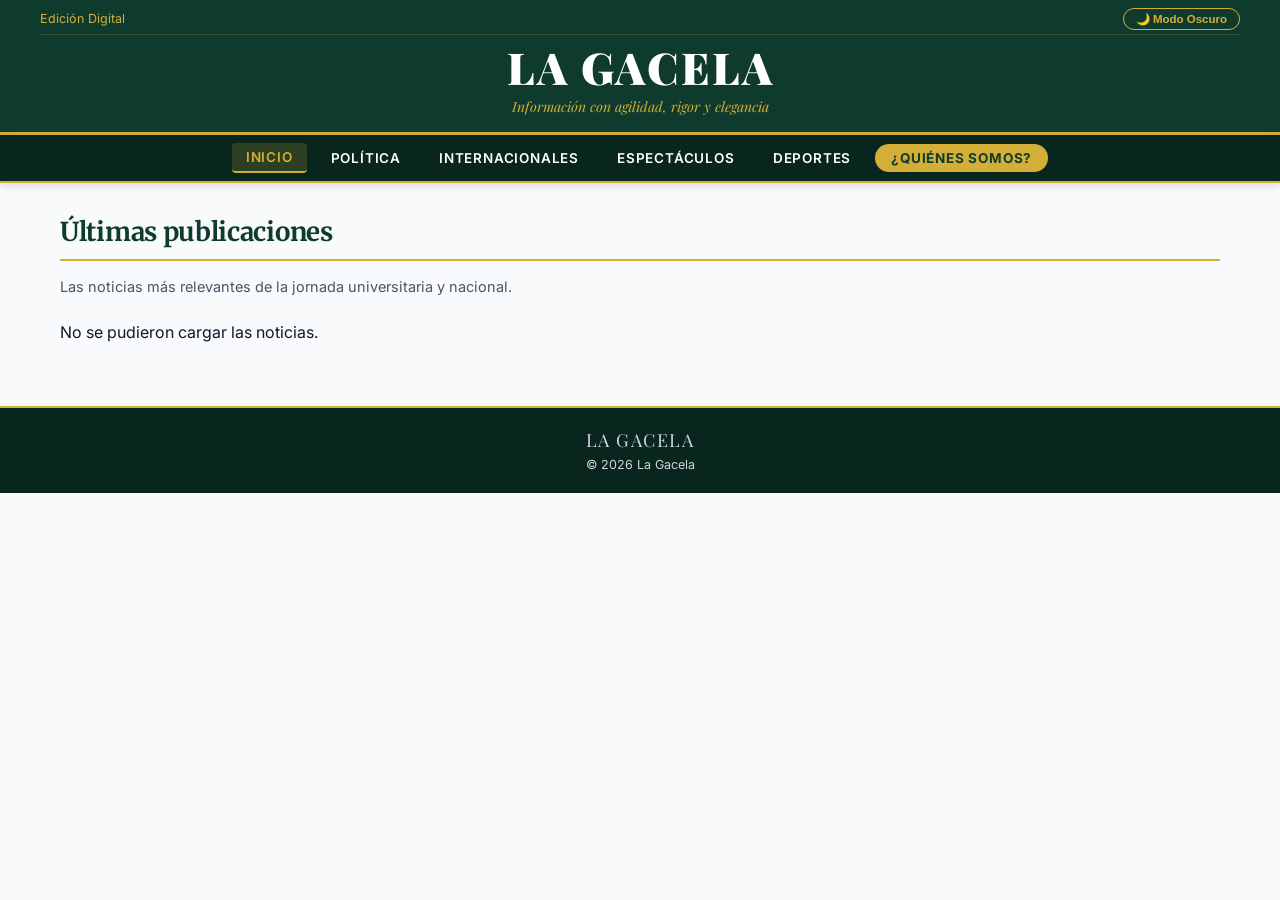
==== commit 20809fb7: "Implement skeleton loaders for news section to enhance loading experience and prevent empty states" ====
--- a/index.html
+++ b/index.html
@@ -40,7 +40,7 @@
     <!-- SECCIÓN NOTICIAS -->
     <section id="sec-noticias" class="seccion-vista activo">
       <div class="encabezado-seccion-actual">
-        <h2 id="titulo-seccion-actual" class="titulo-seccion-bloque">Últimas Publicaciones</h2>
+        <h2 id="titulo-seccion-actual" class="titulo-seccion-bloque">Últimas publicaciones</h2>
         <p id="bajada-seccion-actual" class="subtitulo-seccion-texto">Las noticias más relevantes de la jornada universitaria y nacional.</p>
       </div>
 
@@ -107,7 +107,7 @@
   <footer class="pie-pagina">
     <div class="contenido-footer">
       <p class="logo-footer">LA GACELA</p>
-      <p>© 2026 La Gacela - Escuela Profesional de Ciencias de la Comunicación (UNFV)</p>
+      <p>© 2026 La Gacela</p>
     </div>
   </footer>
 
--- a/styles.css
+++ b/styles.css
@@ -1,5 +1,5 @@
 /* ==========================================================
-   LA GACELA - ESTILOS PERIODÍSTICOS UNIFICADOS
+   LA GACELA - ESTILOS PERIODÍSTICOS DEFINITIVOS
    ========================================================== */
 
 :root {
@@ -8,11 +8,11 @@
   --dorado: #D4AF37;
   --dorado-hover: #b8952b;
   --blanco: #ffffff;
-  --fondo-claro: #f1f5f9;
+  --fondo-claro: #f8fafc;
   --tarjeta-bg: #ffffff;
-  --texto-principal: #1a1a1a;
-  --texto-secundario: #555555;
-  --borde-suave: #e2e8f0;
+  --texto-principal: #111827;
+  --texto-secundario: #4b5563;
+  --borde-suave: #e5e7eb;
 }
 
 html, body {
@@ -35,38 +35,38 @@
   text-decoration: none;
 }
 
-/* 1. ENCABEZADO Y LOGO */
+/* 1. ENCABEZADO COMPACTO */
 .encabezado {
   background-color: var(--verde-esmeralda);
   color: var(--blanco);
-  border-bottom: 4px solid var(--dorado);
-  padding: 15px 20px 25px 20px;
+  border-bottom: 3px solid var(--dorado);
+  padding: 8px 20px 14px 20px !important;
   text-align: center;
   width: 100%;
 }
 
 .top-bar {
   max-width: 1200px;
-  margin: 0 auto 15px auto;
+  margin: 0 auto 6px auto !important;
   display: flex;
   justify-content: space-between;
   align-items: center;
-  font-size: 13px;
+  font-size: 12.5px;
   color: var(--dorado);
-  border-bottom: 1px solid rgba(212, 175, 55, 0.25);
-  padding-bottom: 10px;
+  border-bottom: 1px solid rgba(212, 175, 55, 0.2);
+  padding-bottom: 4px !important;
 }
 
 #btn-modo {
   background: transparent;
   border: 1px solid var(--dorado);
   color: var(--dorado);
-  padding: 5px 14px;
+  padding: 3px 12px;
   border-radius: 20px;
   cursor: pointer;
-  font-size: 12px;
+  font-size: 11.5px;
   font-weight: 600;
-  transition: all 0.25s ease;
+  transition: all 0.2s ease;
 }
 
 #btn-modo:hover {
@@ -81,18 +81,20 @@
 
 .logo {
   font-family: 'Playfair Display', Georgia, serif;
-  font-size: 52px;
+  font-size: 44px !important;
   font-weight: 900;
   color: var(--blanco);
-  letter-spacing: 3px;
-  margin: 8px 0 4px 0;
+  letter-spacing: 2px;
+  margin: 2px 0 0 0 !important;
+  line-height: 1.1;
 }
 
 .slogan {
   font-family: 'Playfair Display', Georgia, serif;
   font-style: italic;
-  font-size: 15px;
+  font-size: 14px !important;
   color: var(--dorado);
+  margin: 3px 0 0 0 !important;
 }
 
 /* 2. BARRA DE NAVEGACIÓN */
@@ -103,19 +105,19 @@
   top: 0;
   z-index: 100;
   width: 100%;
-  box-shadow: 0 4px 10px rgba(0,0,0,0.15);
+  box-shadow: 0 3px 8px rgba(0,0,0,0.12);
 }
 
 .nav-menu {
   display: flex;
   justify-content: center;
   align-items: center;
-  gap: 12px;
+  gap: 10px;
   list-style: none;
   flex-wrap: wrap;
   max-width: 1200px;
   margin: 0 auto;
-  padding: 10px 15px;
+  padding: 8px 15px;
 }
 
 .nav-btn {
@@ -123,16 +125,16 @@
   border: none !important;
   color: #ffffff !important;
   font-family: 'Inter', sans-serif;
-  font-size: 14px;
+  font-size: 13.5px;
   font-weight: 600;
   text-transform: uppercase;
-  letter-spacing: 1px;
-  padding: 8px 16px;
+  letter-spacing: 0.8px;
+  padding: 6px 14px;
   cursor: pointer;
   border-radius: 4px;
   text-decoration: none !important;
   display: inline-block;
-  transition: all 0.25s ease;
+  transition: all 0.2s ease;
 }
 
 .nav-btn:hover {
@@ -142,16 +144,16 @@
 
 .nav-btn.activo {
   color: var(--dorado) !important;
-  background-color: rgba(212, 175, 55, 0.2) !important;
-  border-bottom: 3px solid var(--dorado) !important;
+  background-color: rgba(212, 175, 55, 0.18) !important;
+  border-bottom: 2px solid var(--dorado) !important;
 }
 
 .nav-btn-destacado {
   background-color: var(--dorado) !important;
   color: var(--verde-esmeralda) !important;
   font-weight: 700;
-  border-radius: 20px !important;
-  padding: 8px 18px !important;
+  border-radius: 18px !important;
+  padding: 6px 16px !important;
 }
 
 .nav-btn-destacado:hover {
@@ -159,10 +161,10 @@
   color: var(--blanco) !important;
 }
 
-/* 3. CONTROL DE SECCIONES */
+/* 3. CONTENEDOR PRINCIPAL */
 .contenedor-principal {
   max-width: 1200px;
-  margin: 30px auto 70px auto;
+  margin: 28px auto 60px auto;
   padding: 0 20px;
 }
 
@@ -175,16 +177,18 @@
 }
 
 .encabezado-seccion-actual {
-  margin-bottom: 25px;
+  margin-bottom: 22px;
 }
 
 .titulo-seccion-bloque {
   font-family: 'Merriweather', Georgia, serif;
   font-size: 26px;
+  font-weight: 700;
   color: var(--verde-esmeralda);
   border-bottom: 2px solid var(--dorado);
-  padding-bottom: 8px;
+  padding-bottom: 6px;
   margin-bottom: 6px;
+  letter-spacing: -0.3px;
 }
 
 .subtitulo-seccion-texto {
@@ -192,31 +196,48 @@
   color: var(--texto-secundario);
 }
 
-/* 4. NOTICIA DESTACADA COMPACTA */
+/* 4. INSIGNIA / BADGE EDITORIAL FLOTANTE UNIFICADA */
+.badge-categoria-editorial {
+  position: absolute !important;
+  top: 12px !important;
+  left: 12px !important;
+  background-color: var(--verde-esmeralda) !important;
+  color: var(--blanco) !important;
+  font-family: 'Inter', sans-serif !important;
+  font-size: 10px !important;
+  font-weight: 700 !important;
+  padding: 4px 10px !important;
+  border-radius: 3px !important;
+  letter-spacing: 1px !important;
+  border: 1px solid var(--dorado) !important;
+  z-index: 5 !important;
+  text-transform: uppercase !important;
+  box-shadow: 0 2px 6px rgba(0,0,0,0.2) !important;
+}
+
+/* NOTICIA DESTACADA HERO (POLÍTICA) */
 .tarjeta-destacada-hero {
   background-color: var(--tarjeta-bg);
-  border-radius: 10px;
+  border-radius: 8px;
   overflow: hidden;
-  box-shadow: 0 4px 18px rgba(0,0,0,0.07);
+  box-shadow: 0 4px 16px rgba(0,0,0,0.06);
   border: 1px solid var(--borde-suave);
-  margin-bottom: 30px;
-  transition: transform 0.25s ease, box-shadow 0.25s ease;
+  margin-bottom: 28px;
+  transition: transform 0.2s ease, box-shadow 0.2s ease;
 }
 
 .tarjeta-destacada-hero:hover {
-  transform: translateY(-3px);
-  box-shadow: 0 10px 25px rgba(0,0,0,0.11);
+  transform: translateY(-2px);
+  box-shadow: 0 8px 24px rgba(0,0,0,0.1);
 }
 
 .enlace-destacada {
-  text-decoration: none !important;
-  color: inherit !important;
   display: grid;
-  grid-template-columns: 1.1fr 1fr;
+  grid-template-columns: 1.15fr 1fr;
   align-items: stretch;
 }
 
-@media (max-width: 800px) {
+@media (max-width: 820px) {
   .enlace-destacada {
     grid-template-columns: 1fr;
   }
@@ -237,22 +258,8 @@
   display: block;
 }
 
-.badge-categoria-destacada {
-  position: absolute;
-  top: 12px;
-  left: 12px;
-  background-color: var(--verde-esmeralda);
-  color: var(--blanco);
-  font-size: 10px;
-  font-weight: 700;
-  padding: 4px 10px;
-  border-radius: 4px;
-  letter-spacing: 1px;
-  border: 1px solid var(--dorado);
-}
-
 .contenido-destacada {
-  padding: 22px 25px;
+  padding: 22px 26px;
   display: flex;
   flex-direction: column;
   justify-content: center;
@@ -262,8 +269,8 @@
   color: var(--dorado);
   font-size: 11px;
   font-weight: 800;
-  letter-spacing: 1.2px;
-  margin-bottom: 8px;
+  letter-spacing: 1px;
+  margin-bottom: 6px;
 }
 
 .titulo-destacada {
@@ -280,107 +287,223 @@
   font-size: 14px;
   color: var(--texto-secundario);
   line-height: 1.5;
-  margin-bottom: 15px;
+  margin-bottom: 14px;
 }
 
 .meta-destacada {
   font-size: 12px;
-  color: #777;
+  color: #6b7280;
   margin-top: auto;
   padding-top: 10px;
   border-top: 1px solid var(--borde-suave);
 }
 
-/* 5. RETÍCULA DE TARJETAS SECUNDARIAS */
-.grid-noticias {
+/* 5. ESTRUCTURA EDITORIAL ASIMÉTRICA */
+.layout-noticias-dinamico {
+  display: flex;
+  flex-direction: column;
+  gap: 24px;
+}
+
+/* Fila de 2 Columnas Medianas */
+.fila-secundaria-editorial {
   display: grid;
-  grid-template-columns: repeat(auto-fill, minmax(320px, 1fr));
-  gap: 25px;
-}
-
-.tarjeta-noticia-portada {
+  grid-template-columns: 1fr 1fr;
+  gap: 22px;
+}
+
+@media (max-width: 768px) {
+  .fila-secundaria-editorial {
+    grid-template-columns: 1fr;
+  }
+}
+
+.tarjeta-mediana {
   background-color: var(--tarjeta-bg);
   border-radius: 8px;
   overflow: hidden;
-  box-shadow: 0 4px 15px rgba(0,0,0,0.06);
   border: 1px solid var(--borde-suave);
-  transition: transform 0.25s ease, box-shadow 0.25s ease;
-}
-
-.tarjeta-noticia-portada:hover {
-  transform: translateY(-4px);
-  box-shadow: 0 8px 20px rgba(0,0,0,0.1);
-}
-
-.enlace-noticia {
-  text-decoration: none !important;
-  color: inherit !important;
   display: flex;
   flex-direction: column;
-  height: 100%;
-}
-
-.imagen-portada-wrapper {
+  box-shadow: 0 3px 12px rgba(0,0,0,0.04);
+  transition: transform 0.2s ease, box-shadow 0.2s ease;
+}
+
+.tarjeta-mediana:hover {
+  transform: translateY(-3px);
+  box-shadow: 0 8px 20px rgba(0,0,0,0.08);
+}
+
+.tarjeta-mediana .img-wrap {
   position: relative;
   width: 100%;
-  height: 195px;
-  background-color: #e2e8f0;
+  aspect-ratio: 16 / 10;
+  background-color: #e5e7eb;
   overflow: hidden;
 }
 
-.imagen-portada-wrapper img {
+.tarjeta-mediana .img-wrap img {
   width: 100%;
   height: 100%;
   object-fit: cover;
   display: block;
 }
 
-.badge-categoria-portada {
-  position: absolute;
-  top: 10px;
-  left: 10px;
-  background-color: var(--verde-esmeralda);
-  color: var(--blanco);
-  font-size: 10px;
-  font-weight: 700;
-  padding: 4px 8px;
-  border-radius: 3px;
-  letter-spacing: 1px;
-  border: 1px solid var(--dorado);
-}
-
-.contenido-tarjeta-portada {
-  padding: 18px;
+.tarjeta-mediana .info-wrap {
+  padding: 18px 20px;
   display: flex;
   flex-direction: column;
   flex-grow: 1;
 }
 
-.titulo-tarjeta {
+.tarjeta-mediana h3 {
   font-family: 'Merriweather', Georgia, serif;
   font-size: 18px;
   line-height: 1.35;
-  color: var(--texto-principal) !important;
-  margin-bottom: 10px;
+  color: var(--texto-principal);
+  margin-bottom: 8px;
   font-weight: 700;
 }
 
-.bajada-tarjeta {
+.tarjeta-mediana p {
+  font-family: 'Inter', sans-serif;
   font-size: 13.5px;
   color: var(--texto-secundario);
-  line-height: 1.5;
   margin-bottom: 12px;
-}
-
-.meta-tarjeta {
-  font-size: 12px;
-  color: #777777;
+  line-height: 1.45;
+}
+
+.tarjeta-mediana .meta-fecha-mini {
   margin-top: auto;
-  padding-top: 10px;
+  padding-top: 8px;
   border-top: 1px solid var(--borde-suave);
 }
 
-/* 6. ¿QUIÉNES SOMOS? - COLOR Y TIPOGRAFÍA UNIFICADOS */
+/* Fila Mixta: 1 Horizontal + Columna Compacta */
+.fila-mosaico-editorial {
+  display: grid;
+  grid-template-columns: 1.25fr 1fr;
+  gap: 22px;
+}
+
+@media (max-width: 820px) {
+  .fila-mosaico-editorial {
+    grid-template-columns: 1fr;
+  }
+}
+
+.tarjeta-horizontal {
+  background-color: var(--tarjeta-bg);
+  border-radius: 8px;
+  overflow: hidden;
+  border: 1px solid var(--borde-suave);
+  box-shadow: 0 3px 12px rgba(0,0,0,0.04);
+  transition: transform 0.2s ease, box-shadow 0.2s ease;
+}
+
+.tarjeta-horizontal:hover {
+  transform: translateY(-2px);
+  box-shadow: 0 8px 20px rgba(0,0,0,0.08);
+}
+
+.enlace-horizontal {
+  display: grid;
+  grid-template-columns: 210px 1fr;
+  align-items: stretch;
+  height: 100%;
+}
+
+@media (max-width: 580px) {
+  .enlace-horizontal {
+    grid-template-columns: 1fr;
+  }
+}
+
+.tarjeta-horizontal .img-wrap {
+  position: relative;
+  height: 100%;
+  min-height: 180px;
+  background-color: #e5e7eb;
+  overflow: hidden;
+}
+
+.tarjeta-horizontal .img-wrap img {
+  width: 100%;
+  height: 100%;
+  object-fit: cover;
+  display: block;
+}
+
+.tarjeta-horizontal .info-wrap {
+  padding: 18px 20px;
+  display: flex;
+  flex-direction: column;
+  justify-content: center;
+}
+
+.tarjeta-horizontal h3 {
+  font-family: 'Merriweather', Georgia, serif;
+  font-size: 17px;
+  line-height: 1.35;
+  color: var(--texto-principal);
+  margin-bottom: 8px;
+  font-weight: 700;
+}
+
+.tarjeta-horizontal p {
+  font-family: 'Inter', sans-serif;
+  font-size: 13.5px;
+  color: var(--texto-secundario);
+  margin-bottom: 10px;
+  line-height: 1.45;
+}
+
+/* Columna de tarjetas compactas */
+.columna-compactas {
+  display: flex;
+  flex-direction: column;
+  gap: 12px;
+}
+
+.tarjeta-compacta-editorial {
+  background-color: var(--tarjeta-bg);
+  border-radius: 6px;
+  padding: 14px 16px;
+  border: 1px solid var(--borde-suave);
+  border-left: 3px solid var(--dorado);
+  box-shadow: 0 2px 8px rgba(0,0,0,0.03);
+  transition: transform 0.15s ease;
+}
+
+.tarjeta-compacta-editorial:hover {
+  transform: translateX(3px);
+}
+
+.tarjeta-compacta-editorial h4 {
+  font-family: 'Merriweather', Georgia, serif;
+  font-size: 15px;
+  line-height: 1.35;
+  margin-bottom: 4px;
+  font-weight: 700;
+  color: var(--texto-principal);
+}
+
+.badge-cat-tag {
+  font-size: 10px;
+  font-weight: 700;
+  color: var(--verde-esmeralda);
+  text-transform: uppercase;
+  margin-bottom: 4px;
+  display: inline-block;
+  letter-spacing: 0.5px;
+}
+
+.meta-fecha-mini {
+  font-size: 11.5px;
+  color: #6b7280;
+}
+
+/* 6. ¿QUIÉNES SOMOS? */
 .presentacion-institucional {
   max-width: 850px;
   margin: 0 auto;
@@ -392,7 +515,7 @@
 
 .presentacion-institucional h2 {
   font-family: 'Merriweather', Georgia, serif;
-  font-size: 34px;
+  font-size: 32px;
   color: var(--verde-esmeralda);
   margin-bottom: 15px;
   text-align: center;
@@ -403,12 +526,12 @@
   display: flex !important;
   justify-content: center !important;
   align-items: center !important;
-  margin: 10px auto 25px auto !important;
+  margin: 8px auto 20px auto !important;
   width: 100% !important;
 }
 
 .isotipo-limpio {
-  width: 140px !important;
+  width: 130px !important;
   max-width: 100% !important;
   height: auto !important;
   object-fit: contain !important;
@@ -417,11 +540,6 @@
   border: none !important;
   box-shadow: none !important;
   background: transparent !important;
-  transition: transform 0.3s ease, filter 0.3s ease;
-}
-
-.isotipo-limpio:hover {
-  transform: scale(1.05);
 }
 
 .manifiesto-texto {
@@ -434,7 +552,7 @@
   line-height: 1.75 !important;
   color: var(--texto-secundario) !important;
   text-align: justify;
-  margin-bottom: 20px;
+  margin-bottom: 18px;
 }
 
 .manifiesto-texto p strong {
@@ -442,22 +560,22 @@
 }
 
 .divisor-dorado {
-  width: 90px;
-  height: 3px;
+  width: 70px;
+  height: 2.5px;
   background-color: var(--dorado);
-  margin: 30px auto;
-}
-
-/* 7. CARRUSEL EDITORIAL */
+  margin: 25px auto;
+}
+
+/* 7. CARRUSEL EDITORIAL INMEDIATO */
 .bloque-equipo-editorial {
-  margin-top: 30px;
+  margin-top: 25px;
   width: 100%;
   text-align: center;
 }
 
 .titulo-equipo {
   font-family: 'Merriweather', Georgia, serif;
-  font-size: 28px;
+  font-size: 26px;
   color: var(--verde-esmeralda);
   margin-bottom: 6px;
   text-align: center;
@@ -465,9 +583,9 @@
 
 .subtitulo-equipo {
   font-family: 'Inter', sans-serif !important;
-  font-size: 15px !important;
-  color: var(--texto-secundario) !important;
-  margin-bottom: 30px;
+  font-size: 14.5px;
+  color: var(--texto-secundario);
+  margin-bottom: 25px;
   text-align: center;
 }
 
@@ -475,30 +593,31 @@
   display: flex;
   align-items: center;
   justify-content: center;
-  gap: 20px;
-  margin-bottom: 20px;
+  gap: 16px;
+  margin-bottom: 18px;
   width: 100%;
 }
 
 .tarjeta-equipo {
   background-color: var(--tarjeta-bg);
-  border-radius: 12px;
-  padding: 35px 30px;
-  box-shadow: 0 6px 20px rgba(0,0,0,0.07);
+  border-radius: 10px;
+  padding: 30px 25px;
+  box-shadow: 0 4px 15px rgba(0,0,0,0.06);
   border: 1px solid var(--borde-suave);
-  max-width: 600px;
+  max-width: 580px;
   width: 100%;
   text-align: center;
+  transition: none !important;
 }
 
 .avatar-miembro-wrapper {
-  width: 130px;
-  height: 130px;
-  margin: 0 auto 18px auto;
+  width: 120px;
+  height: 120px;
+  margin: 0 auto 16px auto;
   border-radius: 50%;
   overflow: hidden;
-  border: 4px solid var(--dorado);
-  box-shadow: 0 6px 15px rgba(0,0,0,0.12);
+  border: 3px solid var(--dorado);
+  box-shadow: 0 4px 12px rgba(0,0,0,0.1);
   background-color: #f1f5f9;
 }
 
@@ -511,18 +630,18 @@
 
 .nombre-miembro {
   font-family: 'Merriweather', Georgia, serif;
-  font-size: 22px;
+  font-size: 20px;
   color: var(--verde-esmeralda);
-  margin-bottom: 6px;
+  margin-bottom: 5px;
 }
 
 .cargo-miembro {
-  font-size: 13.5px;
+  font-size: 13px;
   font-weight: 700;
   color: var(--dorado-hover);
   text-transform: uppercase;
-  letter-spacing: 1px;
-  margin-bottom: 6px;
+  letter-spacing: 0.8px;
+  margin-bottom: 5px;
 }
 
 .correo-miembro {
@@ -531,8 +650,7 @@
   color: var(--verde-esmeralda) !important;
   font-weight: 500;
   text-decoration: none !important;
-  margin-bottom: 16px;
-  transition: color 0.2s ease;
+  margin-bottom: 14px;
 }
 
 .correo-miembro:hover {
@@ -542,59 +660,58 @@
 
 .bio-miembro {
   font-family: 'Inter', sans-serif;
-  font-size: 14.5px;
+  font-size: 14px;
   color: var(--texto-secundario);
-  line-height: 1.6;
+  line-height: 1.55;
 }
 
 .carrusel-flecha {
   background-color: var(--verde-esmeralda) !important;
   color: #ffffff !important;
   border: 2px solid var(--dorado) !important;
-  width: 44px !important;
-  height: 44px !important;
+  width: 40px !important;
+  height: 40px !important;
   border-radius: 50% !important;
   cursor: pointer !important;
   display: flex !important;
   align-items: center !important;
   justify-content: center !important;
-  font-size: 16px !important;
-  transition: all 0.25s ease !important;
+  font-size: 15px !important;
   flex-shrink: 0 !important;
   outline: none !important;
+  transition: transform 0.15s ease !important;
 }
 
 .carrusel-flecha:hover {
   background-color: var(--dorado) !important;
   color: var(--verde-esmeralda) !important;
-  transform: scale(1.08) !important;
+  transform: scale(1.06);
 }
 
 .carrusel-indicadores {
   display: flex;
   justify-content: center;
-  gap: 8px;
+  gap: 6px;
 }
 
 .punto-indicador {
-  width: 10px;
-  height: 10px;
+  width: 8px;
+  height: 8px;
   border-radius: 50%;
   background-color: #cbd5e1;
-  transition: all 0.3s ease;
 }
 
 .punto-indicador.activo {
   background-color: var(--dorado);
-  width: 24px;
-  border-radius: 10px;
+  width: 20px;
+  border-radius: 8px;
 }
 
 /* 8. PÁGINA DE LECTURA DE NOTICIA */
 .noticia-pagina-wrapper {
   background-color: var(--fondo-claro) !important;
-  padding: 35px 15px 70px 15px !important;
-  min-height: calc(100vh - 250px) !important;
+  padding: 30px 15px 60px 15px !important;
+  min-height: calc(100vh - 200px) !important;
   display: flex !important;
   justify-content: center !important;
   align-items: flex-start !important;
@@ -606,52 +723,52 @@
   max-width: 820px !important;
   margin: 0 auto !important;
   background-color: var(--tarjeta-bg) !important;
-  padding: 38px 35px !important;
+  padding: 35px 32px !important;
   border-radius: 8px !important;
-  box-shadow: 0 4px 20px rgba(0, 0, 0, 0.08) !important;
+  box-shadow: 0 4px 20px rgba(0, 0, 0, 0.07) !important;
   box-sizing: border-box !important;
 }
 
 .noticia-volada {
   font-family: 'Inter', sans-serif !important;
   color: var(--dorado) !important;
-  font-size: 13px !important;
+  font-size: 12.5px !important;
   font-weight: 700 !important;
-  letter-spacing: 2px !important;
+  letter-spacing: 1.5px !important;
   text-transform: uppercase !important;
-  margin-bottom: 12px !important;
+  margin-bottom: 10px !important;
 }
 
 .noticia-titular {
   font-family: 'Merriweather', Georgia, serif !important;
-  font-size: 34px !important;
+  font-size: 32px !important;
   line-height: 1.3 !important;
   font-weight: 700 !important;
   color: var(--texto-principal) !important;
   margin-top: 0 !important;
-  margin-bottom: 18px !important;
+  margin-bottom: 16px !important;
 }
 
 .noticia-bajada, .noticia-bajada p {
   font-family: 'Inter', sans-serif !important;
-  font-size: 18px !important;
+  font-size: 17.5px !important;
   line-height: 1.5 !important;
-  color: #4a4a4a !important;
-  margin-bottom: 22px !important;
+  color: #4b5563 !important;
+  margin-bottom: 20px !important;
 }
 
 .noticia-creditos-fecha {
   border-top: 1px solid #eaeaea !important;
   border-bottom: 1px solid #eaeaea !important;
-  padding: 10px 0 !important;
-  margin-bottom: 28px !important;
+  padding: 8px 0 !important;
+  margin-bottom: 24px !important;
   font-family: 'Inter', sans-serif !important;
-  font-size: 13.5px !important;
-  color: #666666 !important;
+  font-size: 13px !important;
+  color: #6b7280 !important;
 }
 
 .noticia-media-wrapper {
-  margin: 0 0 32px 0 !important;
+  margin: 0 0 28px 0 !important;
   width: 100% !important;
 }
 
@@ -660,7 +777,7 @@
   max-height: 480px !important;
   background-color: #f8f9fa !important;
   border-radius: 6px !important;
-  padding: 5px !important;
+  padding: 4px !important;
   display: flex !important;
   justify-content: center !important;
   align-items: center !important;
@@ -678,22 +795,22 @@
 
 .noticia-leyenda {
   font-family: 'Inter', sans-serif !important;
-  font-size: 15px !important;
+  font-size: 14.5px !important;
   color: #555555 !important;
   font-style: italic !important;
-  margin-top: 10px !important;
+  margin-top: 8px !important;
   border-left: 3px solid var(--dorado) !important;
   padding-left: 12px !important;
-  line-height: 1.5 !important;
+  line-height: 1.45 !important;
 }
 
 .noticia-lead-destacado, .noticia-lead-destacado p,
 .noticia-cuerpo-redaccion, .noticia-cuerpo-redaccion p {
   font-family: 'Merriweather', Georgia, serif !important;
-  font-size: 18px !important;
+  font-size: 17.5px !important;
   line-height: 1.85 !important;
-  color: #2b2b2b !important;
-  margin-bottom: 22px !important;
+  color: #1f2937 !important;
+  margin-bottom: 20px !important;
   margin-left: 0 !important;
   margin-right: 0 !important;
   text-indent: 0 !important;
@@ -701,7 +818,7 @@
 }
 
 .noticia-figura-inline {
-  margin: 28px 0 !important;
+  margin: 26px 0 !important;
   width: 100% !important;
 }
 
@@ -710,7 +827,7 @@
   max-height: 480px !important;
   background-color: #f8f9fa !important;
   border-radius: 6px !important;
-  padding: 5px !important;
+  padding: 4px !important;
   display: flex !important;
   justify-content: center !important;
   align-items: center !important;
@@ -728,17 +845,17 @@
 
 .noticia-leyenda-inline {
   font-family: 'Inter', sans-serif !important;
-  font-size: 15px !important;
+  font-size: 14.5px !important;
   color: #555555 !important;
   font-style: italic !important;
-  margin-top: 8px !important;
+  margin-top: 7px !important;
   border-left: 3px solid var(--dorado) !important;
   padding-left: 12px !important;
-  line-height: 1.5 !important;
+  line-height: 1.45 !important;
 }
 
 .contenedor-red-social {
-  margin: 28px auto !important;
+  margin: 26px auto !important;
   display: flex !important;
   justify-content: center !important;
   width: 100% !important;
@@ -750,8 +867,8 @@
   height: 0 !important;
   overflow: hidden !important;
   border-radius: 8px !important;
-  margin: 28px 0 !important;
-  box-shadow: 0 4px 15px rgba(0,0,0,0.1) !important;
+  margin: 26px 0 !important;
+  box-shadow: 0 4px 15px rgba(0,0,0,0.08) !important;
 }
 
 .iframe-responsive-inline iframe {
@@ -763,35 +880,36 @@
 }
 
 .noticia-sepa-mas {
-  margin-top: 40px !important;
-  padding-top: 22px !important;
+  margin-top: 35px !important;
+  padding-top: 18px !important;
   border-top: 2px solid #f0f0f0 !important;
 }
 
 .tag-item {
   display: inline-block !important;
   font-family: 'Inter', sans-serif !important;
-  font-size: 13px !important;
-  background-color: #f2f4f3 !important;
-  color: #444444 !important;
-  padding: 6px 14px !important;
-  border-radius: 20px !important;
-  border: 1px solid #e0e0e0 !important;
-  margin-right: 8px !important;
-  margin-bottom: 8px !important;
+  font-size: 12.5px !important;
+  background-color: #f3f4f6 !important;
+  color: #374151 !important;
+  padding: 5px 12px !important;
+  border-radius: 16px !important;
+  border: 1px solid #e5e7eb !important;
+  margin-right: 6px !important;
+  margin-bottom: 6px !important;
 }
 
 .btn-volver-portada {
   display: inline-block !important;
   font-family: 'Inter', sans-serif !important;
   font-weight: 600 !important;
+  font-size: 13.5px !important;
   color: var(--verde-esmeralda) !important;
   text-decoration: none !important;
-  padding: 10px 20px !important;
+  padding: 8px 18px !important;
   border: 1px solid var(--verde-esmeralda) !important;
   border-radius: 4px !important;
-  transition: all 0.3s ease !important;
-  margin-top: 22px !important;
+  transition: all 0.2s ease !important;
+  margin-top: 20px !important;
 }
 
 .btn-volver-portada:hover {
@@ -799,33 +917,28 @@
   color: #ffffff !important;
 }
 
-/* 9. PIE DE PÁGINA */
-.bloque-vacio-seccion {
-  grid-column: 1 / -1;
-  text-align: center;
-  padding: 50px 20px;
-  background-color: var(--tarjeta-bg);
-  border-radius: 8px;
-  border: 1px dashed var(--borde-suave);
-  color: var(--texto-secundario);
-}
-
+/* 9. PIE DE PÁGINA (FOOTER) COMPACTO */
 .pie-pagina {
   background-color: var(--verde-oscuro);
   color: var(--blanco);
   text-align: center;
-  padding: 28px 20px;
-  border-top: 3px solid var(--dorado);
-  font-size: 13px;
+  padding: 18px 20px !important;
+  border-top: 2px solid var(--dorado);
+  font-size: 12.5px;
   width: 100%;
 }
 
 .logo-footer {
   font-family: 'Playfair Display', serif;
-  font-size: 22px;
+  font-size: 18px !important;
   color: var(--dorado);
-  margin-bottom: 6px;
-  letter-spacing: 2px;
+  margin-bottom: 4px !important;
+  letter-spacing: 1.5px;
+}
+
+.pie-pagina p {
+  margin: 0 !important;
+  color: #d1d5db;
 }
 
 /* 10. MODO OSCURO */
@@ -837,13 +950,20 @@
   --borde-suave: #1e3d33 !important;
 }
 
-body.modo-oscuro .noticia-periodistica-container {
+body.modo-oscuro .noticia-periodistica-container,
+body.modo-oscuro .tarjeta-destacada-hero,
+body.modo-oscuro .tarjeta-mediana,
+body.modo-oscuro .tarjeta-horizontal,
+body.modo-oscuro .tarjeta-compacta-editorial {
   background-color: #13241e !important;
-  box-shadow: 0 8px 25px rgba(0, 0, 0, 0.4) !important;
+  box-shadow: 0 4px 15px rgba(0, 0, 0, 0.3) !important;
 }
 
 body.modo-oscuro .noticia-titular,
-body.modo-oscuro .noticia-lead-destacado p {
+body.modo-oscuro .titulo-destacada,
+body.modo-oscuro .tarjeta-mediana h3,
+body.modo-oscuro .tarjeta-horizontal h3,
+body.modo-oscuro .tarjeta-compacta-editorial h4 {
   color: #ffffff !important;
 }
 
@@ -854,8 +974,14 @@
 }
 
 body.modo-oscuro .marco-imagen,
-body.modo-oscuro .marco-imagen-inline {
+body.modo-oscuro .marco-imagen-inline,
+body.modo-oscuro .tarjeta-mediana .img-wrap,
+body.modo-oscuro .tarjeta-horizontal .img-wrap {
   background-color: #081512 !important;
+}
+
+body.modo-oscuro .badge-cat-tag {
+  color: var(--dorado) !important;
 }
 
 body.modo-oscuro .noticia-creditos-fecha {
@@ -880,4 +1006,125 @@
 
 body.modo-oscuro .isotipo-limpio {
   filter: brightness(0) invert(1) drop-shadow(0 0 10px rgba(212, 175, 55, 0.5)) !important;
+}
+
+/* ==========================================================
+   SKELETON LOADERS (ESTRUCTURA DE CARGA VISUAL)
+   ========================================================== */
+
+@keyframes pulseSkeleton {
+  0% {
+    background-color: #e2e8f0;
+  }
+  50% {
+    background-color: #cbd5e1;
+  }
+  100% {
+    background-color: #e2e8f0;
+  }
+}
+
+.skeleton-box {
+  animation: pulseSkeleton 1.4s ease-in-out infinite;
+  border-radius: 4px;
+}
+
+/* Skeleton de la noticia Hero */
+.skeleton-hero {
+  background-color: var(--tarjeta-bg);
+  border-radius: 8px;
+  border: 1px solid var(--borde-suave);
+  display: grid;
+  grid-template-columns: 1.15fr 1fr;
+  min-height: 270px;
+  margin-bottom: 28px;
+  overflow: hidden;
+}
+
+@media (max-width: 820px) {
+  .skeleton-hero {
+    grid-template-columns: 1fr;
+  }
+}
+
+.skeleton-hero-img {
+  width: 100%;
+  height: 100%;
+  min-height: 240px;
+}
+
+.skeleton-hero-body {
+  padding: 24px;
+  display: flex;
+  flex-direction: column;
+  justify-content: center;
+  gap: 12px;
+}
+
+/* Skeleton de las tarjetas secundarias */
+.skeleton-grid-fila {
+  display: grid;
+  grid-template-columns: 1fr 1fr;
+  gap: 22px;
+}
+
+@media (max-width: 768px) {
+  .skeleton-grid-fila {
+    grid-template-columns: 1fr;
+  }
+}
+
+.skeleton-card {
+  background-color: var(--tarjeta-bg);
+  border-radius: 8px;
+  border: 1px solid var(--borde-suave);
+  overflow: hidden;
+}
+
+.skeleton-card-img {
+  width: 100%;
+  aspect-ratio: 16 / 10;
+}
+
+.skeleton-card-body {
+  padding: 18px 20px;
+  display: flex;
+  flex-direction: column;
+  gap: 10px;
+}
+
+/* Líneas de texto simuladas */
+.skeleton-line {
+  height: 14px;
+  width: 100%;
+}
+
+.skeleton-line.corta {
+  width: 40%;
+}
+
+.skeleton-line.media {
+  width: 70%;
+}
+
+.skeleton-line.titular {
+  height: 22px;
+  width: 90%;
+}
+
+/* Modo oscuro para skeletons */
+body.modo-oscuro .skeleton-box {
+  animation: pulseSkeletonDark 1.4s ease-in-out infinite;
+}
+
+@keyframes pulseSkeletonDark {
+  0% {
+    background-color: #1a3028;
+  }
+  50% {
+    background-color: #244237;
+  }
+  100% {
+    background-color: #1a3028;
+  }
 }
